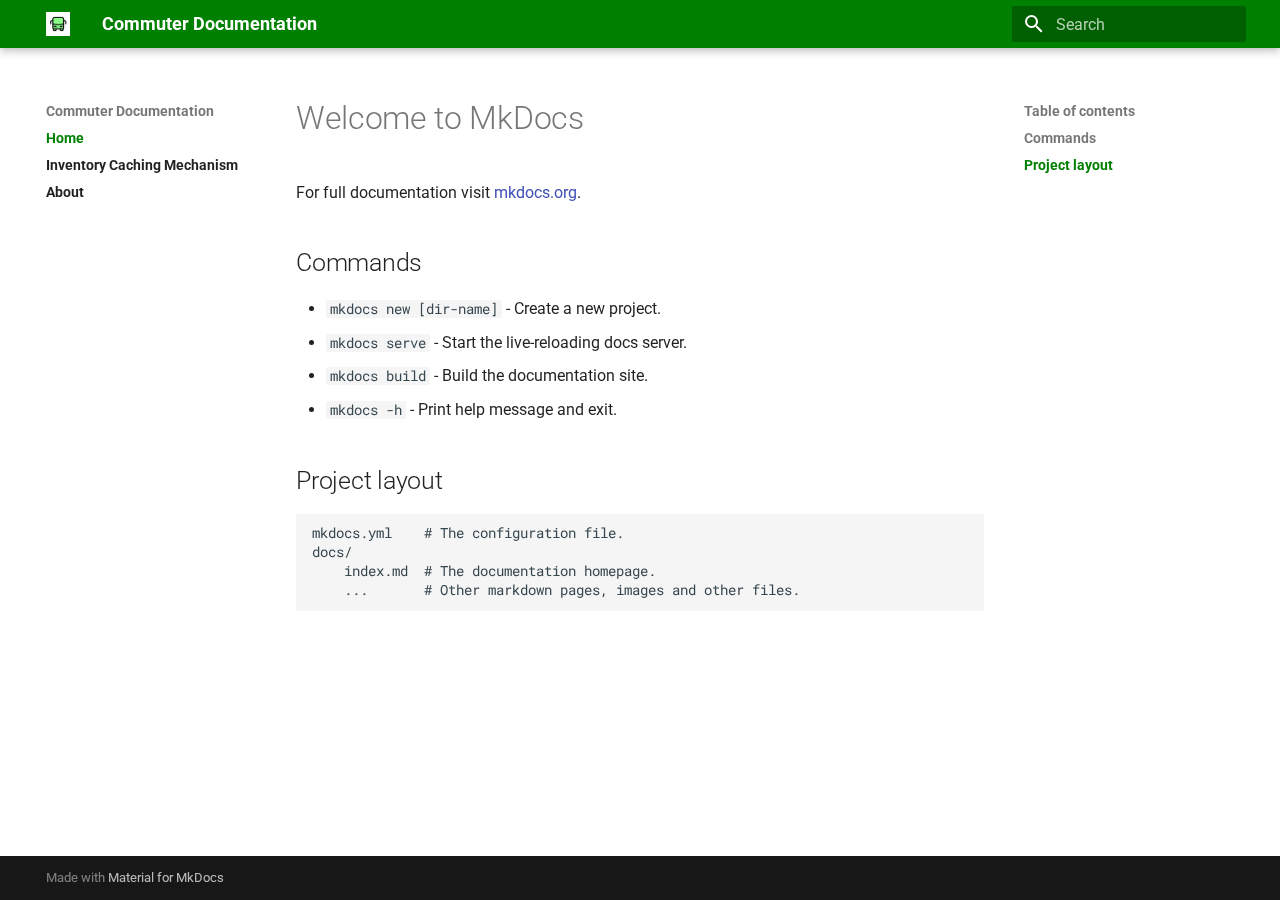
==== index.html @ 7bd7446c "Deployed 112e77d with MkDocs version: 1.6.1" ====
<!doctype html>
<html lang="en" class="no-js">
  <head>
    
      <meta charset="utf-8">
      <meta name="viewport" content="width=device-width,initial-scale=1">
      
      
      
        <link rel="canonical" href="https://sambhav2410.github.io/commuter_apis/">
      
      
      
        <link rel="next" href="inventory/">
      
      
      <link rel="icon" href="images/favicon.ico">
      <meta name="generator" content="mkdocs-1.6.1, mkdocs-material-9.5.48">
    
    
      
        <title>Commuter Documentation</title>
      
    
    
      <link rel="stylesheet" href="assets/stylesheets/main.6f8fc17f.min.css">
      
      


    
    
      
    
    
      
        
        
        <link rel="preconnect" href="https://fonts.gstatic.com" crossorigin>
        <link rel="stylesheet" href="https://fonts.googleapis.com/css?family=Roboto:300,300i,400,400i,700,700i%7CRoboto+Mono:400,400i,700,700i&display=fallback">
        <style>:root{--md-text-font:"Roboto";--md-code-font:"Roboto Mono"}</style>
      
    
    
      <link rel="stylesheet" href="assets/stylesheets/custom.css">
    
    <script>__md_scope=new URL(".",location),__md_hash=e=>[...e].reduce(((e,_)=>(e<<5)-e+_.charCodeAt(0)),0),__md_get=(e,_=localStorage,t=__md_scope)=>JSON.parse(_.getItem(t.pathname+"."+e)),__md_set=(e,_,t=localStorage,a=__md_scope)=>{try{t.setItem(a.pathname+"."+e,JSON.stringify(_))}catch(e){}}</script>
    
      

    
    
    
  </head>
  
  
    <body dir="ltr">
  
    
    <input class="md-toggle" data-md-toggle="drawer" type="checkbox" id="__drawer" autocomplete="off">
    <input class="md-toggle" data-md-toggle="search" type="checkbox" id="__search" autocomplete="off">
    <label class="md-overlay" for="__drawer"></label>
    <div data-md-component="skip">
      
        
        <a href="#welcome-to-mkdocs" class="md-skip">
          Skip to content
        </a>
      
    </div>
    <div data-md-component="announce">
      
    </div>
    
    
      

  

<header class="md-header md-header--shadow" data-md-component="header">
  <nav class="md-header__inner md-grid" aria-label="Header">
    <a href="." title="Commuter Documentation" class="md-header__button md-logo" aria-label="Commuter Documentation" data-md-component="logo">
      
  <img src="images/logo.png" alt="logo">

    </a>
    <label class="md-header__button md-icon" for="__drawer">
      
      <svg xmlns="http://www.w3.org/2000/svg" viewBox="0 0 24 24"><path d="M3 6h18v2H3zm0 5h18v2H3zm0 5h18v2H3z"/></svg>
    </label>
    <div class="md-header__title" data-md-component="header-title">
      <div class="md-header__ellipsis">
        <div class="md-header__topic">
          <span class="md-ellipsis">
            Commuter Documentation
          </span>
        </div>
        <div class="md-header__topic" data-md-component="header-topic">
          <span class="md-ellipsis">
            
              Home
            
          </span>
        </div>
      </div>
    </div>
    
    
      <script>var palette=__md_get("__palette");if(palette&&palette.color){if("(prefers-color-scheme)"===palette.color.media){var media=matchMedia("(prefers-color-scheme: light)"),input=document.querySelector(media.matches?"[data-md-color-media='(prefers-color-scheme: light)']":"[data-md-color-media='(prefers-color-scheme: dark)']");palette.color.media=input.getAttribute("data-md-color-media"),palette.color.scheme=input.getAttribute("data-md-color-scheme"),palette.color.primary=input.getAttribute("data-md-color-primary"),palette.color.accent=input.getAttribute("data-md-color-accent")}for(var[key,value]of Object.entries(palette.color))document.body.setAttribute("data-md-color-"+key,value)}</script>
    
    
    
      <label class="md-header__button md-icon" for="__search">
        
        <svg xmlns="http://www.w3.org/2000/svg" viewBox="0 0 24 24"><path d="M9.5 3A6.5 6.5 0 0 1 16 9.5c0 1.61-.59 3.09-1.56 4.23l.27.27h.79l5 5-1.5 1.5-5-5v-.79l-.27-.27A6.52 6.52 0 0 1 9.5 16 6.5 6.5 0 0 1 3 9.5 6.5 6.5 0 0 1 9.5 3m0 2C7 5 5 7 5 9.5S7 14 9.5 14 14 12 14 9.5 12 5 9.5 5"/></svg>
      </label>
      <div class="md-search" data-md-component="search" role="dialog">
  <label class="md-search__overlay" for="__search"></label>
  <div class="md-search__inner" role="search">
    <form class="md-search__form" name="search">
      <input type="text" class="md-search__input" name="query" aria-label="Search" placeholder="Search" autocapitalize="off" autocorrect="off" autocomplete="off" spellcheck="false" data-md-component="search-query" required>
      <label class="md-search__icon md-icon" for="__search">
        
        <svg xmlns="http://www.w3.org/2000/svg" viewBox="0 0 24 24"><path d="M9.5 3A6.5 6.5 0 0 1 16 9.5c0 1.61-.59 3.09-1.56 4.23l.27.27h.79l5 5-1.5 1.5-5-5v-.79l-.27-.27A6.52 6.52 0 0 1 9.5 16 6.5 6.5 0 0 1 3 9.5 6.5 6.5 0 0 1 9.5 3m0 2C7 5 5 7 5 9.5S7 14 9.5 14 14 12 14 9.5 12 5 9.5 5"/></svg>
        
        <svg xmlns="http://www.w3.org/2000/svg" viewBox="0 0 24 24"><path d="M20 11v2H8l5.5 5.5-1.42 1.42L4.16 12l7.92-7.92L13.5 5.5 8 11z"/></svg>
      </label>
      <nav class="md-search__options" aria-label="Search">
        
        <button type="reset" class="md-search__icon md-icon" title="Clear" aria-label="Clear" tabindex="-1">
          
          <svg xmlns="http://www.w3.org/2000/svg" viewBox="0 0 24 24"><path d="M19 6.41 17.59 5 12 10.59 6.41 5 5 6.41 10.59 12 5 17.59 6.41 19 12 13.41 17.59 19 19 17.59 13.41 12z"/></svg>
        </button>
      </nav>
      
    </form>
    <div class="md-search__output">
      <div class="md-search__scrollwrap" tabindex="0" data-md-scrollfix>
        <div class="md-search-result" data-md-component="search-result">
          <div class="md-search-result__meta">
            Initializing search
          </div>
          <ol class="md-search-result__list" role="presentation"></ol>
        </div>
      </div>
    </div>
  </div>
</div>
    
    
  </nav>
  
</header>
    
    <div class="md-container" data-md-component="container">
      
      
        
          
        
      
      <main class="md-main" data-md-component="main">
        <div class="md-main__inner md-grid">
          
            
              
              <div class="md-sidebar md-sidebar--primary" data-md-component="sidebar" data-md-type="navigation" >
                <div class="md-sidebar__scrollwrap">
                  <div class="md-sidebar__inner">
                    



<nav class="md-nav md-nav--primary" aria-label="Navigation" data-md-level="0">
  <label class="md-nav__title" for="__drawer">
    <a href="." title="Commuter Documentation" class="md-nav__button md-logo" aria-label="Commuter Documentation" data-md-component="logo">
      
  <img src="images/logo.png" alt="logo">

    </a>
    Commuter Documentation
  </label>
  
  <ul class="md-nav__list" data-md-scrollfix>
    
      
      
  
  
    
  
  
  
    <li class="md-nav__item md-nav__item--active">
      
      <input class="md-nav__toggle md-toggle" type="checkbox" id="__toc">
      
      
        
      
      
        <label class="md-nav__link md-nav__link--active" for="__toc">
          
  
  <span class="md-ellipsis">
    Home
  </span>
  

          <span class="md-nav__icon md-icon"></span>
        </label>
      
      <a href="." class="md-nav__link md-nav__link--active">
        
  
  <span class="md-ellipsis">
    Home
  </span>
  

      </a>
      
        

<nav class="md-nav md-nav--secondary" aria-label="Table of contents">
  
  
  
    
  
  
    <label class="md-nav__title" for="__toc">
      <span class="md-nav__icon md-icon"></span>
      Table of contents
    </label>
    <ul class="md-nav__list" data-md-component="toc" data-md-scrollfix>
      
        <li class="md-nav__item">
  <a href="#commands" class="md-nav__link">
    <span class="md-ellipsis">
      Commands
    </span>
  </a>
  
</li>
      
        <li class="md-nav__item">
  <a href="#project-layout" class="md-nav__link">
    <span class="md-ellipsis">
      Project layout
    </span>
  </a>
  
</li>
      
    </ul>
  
</nav>
      
    </li>
  

    
      
      
  
  
  
  
    <li class="md-nav__item">
      <a href="inventory/" class="md-nav__link">
        
  
  <span class="md-ellipsis">
    Inventory Caching Mechanism
  </span>
  

      </a>
    </li>
  

    
      
      
  
  
  
  
    <li class="md-nav__item">
      <a href="about/" class="md-nav__link">
        
  
  <span class="md-ellipsis">
    About
  </span>
  

      </a>
    </li>
  

    
  </ul>
</nav>
                  </div>
                </div>
              </div>
            
            
              
              <div class="md-sidebar md-sidebar--secondary" data-md-component="sidebar" data-md-type="toc" >
                <div class="md-sidebar__scrollwrap">
                  <div class="md-sidebar__inner">
                    

<nav class="md-nav md-nav--secondary" aria-label="Table of contents">
  
  
  
    
  
  
    <label class="md-nav__title" for="__toc">
      <span class="md-nav__icon md-icon"></span>
      Table of contents
    </label>
    <ul class="md-nav__list" data-md-component="toc" data-md-scrollfix>
      
        <li class="md-nav__item">
  <a href="#commands" class="md-nav__link">
    <span class="md-ellipsis">
      Commands
    </span>
  </a>
  
</li>
      
        <li class="md-nav__item">
  <a href="#project-layout" class="md-nav__link">
    <span class="md-ellipsis">
      Project layout
    </span>
  </a>
  
</li>
      
    </ul>
  
</nav>
                  </div>
                </div>
              </div>
            
          
          
            <div class="md-content" data-md-component="content">
              <article class="md-content__inner md-typeset">
                
                  


<h1 id="welcome-to-mkdocs">Welcome to MkDocs</h1>
<p>For full documentation visit <a href="https://www.mkdocs.org">mkdocs.org</a>.</p>
<h2 id="commands">Commands</h2>
<ul>
<li><code>mkdocs new [dir-name]</code> - Create a new project.</li>
<li><code>mkdocs serve</code> - Start the live-reloading docs server.</li>
<li><code>mkdocs build</code> - Build the documentation site.</li>
<li><code>mkdocs -h</code> - Print help message and exit.</li>
</ul>
<h2 id="project-layout">Project layout</h2>
<div class="codehilite"><pre><span></span><code>mkdocs.yml    # The configuration file.
docs/
    index.md  # The documentation homepage.
    ...       # Other markdown pages, images and other files.
</code></pre></div>












                
              </article>
            </div>
          
          
<script>var target=document.getElementById(location.hash.slice(1));target&&target.name&&(target.checked=target.name.startsWith("__tabbed_"))</script>
        </div>
        
      </main>
      
        <footer class="md-footer">
  
  <div class="md-footer-meta md-typeset">
    <div class="md-footer-meta__inner md-grid">
      <div class="md-copyright">
  
  
    Made with
    <a href="https://squidfunk.github.io/mkdocs-material/" target="_blank" rel="noopener">
      Material for MkDocs
    </a>
  
</div>
      
    </div>
  </div>
</footer>
      
    </div>
    <div class="md-dialog" data-md-component="dialog">
      <div class="md-dialog__inner md-typeset"></div>
    </div>
    
    
    <script id="__config" type="application/json">{"base": ".", "features": [], "search": "assets/javascripts/workers/search.6ce7567c.min.js", "translations": {"clipboard.copied": "Copied to clipboard", "clipboard.copy": "Copy to clipboard", "search.result.more.one": "1 more on this page", "search.result.more.other": "# more on this page", "search.result.none": "No matching documents", "search.result.one": "1 matching document", "search.result.other": "# matching documents", "search.result.placeholder": "Type to start searching", "search.result.term.missing": "Missing", "select.version": "Select version"}}</script>
    
    
      <script src="assets/javascripts/bundle.83f73b43.min.js"></script>
      
    
  </body>
</html>
---- assets/stylesheets/main.6f8fc17f.min.css ----
@charset "UTF-8";html{-webkit-text-size-adjust:none;-moz-text-size-adjust:none;text-size-adjust:none;box-sizing:border-box}*,:after,:before{box-sizing:inherit}@media (prefers-reduced-motion){*,:after,:before{transition:none!important}}body{margin:0}a,button,input,label{-webkit-tap-highlight-color:transparent}a{color:inherit;text-decoration:none}hr{border:0;box-sizing:initial;display:block;height:.05rem;overflow:visible;padding:0}small{font-size:80%}sub,sup{line-height:1em}img{border-style:none}table{border-collapse:initial;border-spacing:0}td,th{font-weight:400;vertical-align:top}button{background:#0000;border:0;font-family:inherit;font-size:inherit;margin:0;padding:0}input{border:0;outline:none}:root{--md-primary-fg-color:#4051b5;--md-primary-fg-color--light:#5d6cc0;--md-primary-fg-color--dark:#303fa1;--md-primary-bg-color:#fff;--md-primary-bg-color--light:#ffffffb3;--md-accent-fg-color:#526cfe;--md-accent-fg-color--transparent:#526cfe1a;--md-accent-bg-color:#fff;--md-accent-bg-color--light:#ffffffb3}[data-md-color-scheme=default]{color-scheme:light}[data-md-color-scheme=default] img[src$="#gh-dark-mode-only"],[data-md-color-scheme=default] img[src$="#only-dark"]{display:none}:root,[data-md-color-scheme=default]{--md-hue:225deg;--md-default-fg-color:#000000de;--md-default-fg-color--light:#0000008a;--md-default-fg-color--lighter:#00000052;--md-default-fg-color--lightest:#00000012;--md-default-bg-color:#fff;--md-default-bg-color--light:#ffffffb3;--md-default-bg-color--lighter:#ffffff4d;--md-default-bg-color--lightest:#ffffff1f;--md-code-fg-color:#36464e;--md-code-bg-color:#f5f5f5;--md-code-hl-color:#4287ff;--md-code-hl-color--light:#4287ff1a;--md-code-hl-number-color:#d52a2a;--md-code-hl-special-color:#db1457;--md-code-hl-function-color:#a846b9;--md-code-hl-constant-color:#6e59d9;--md-code-hl-keyword-color:#3f6ec6;--md-code-hl-string-color:#1c7d4d;--md-code-hl-name-color:var(--md-code-fg-color);--md-code-hl-operator-color:var(--md-default-fg-color--light);--md-code-hl-punctuation-color:var(--md-default-fg-color--light);--md-code-hl-comment-color:var(--md-default-fg-color--light);--md-code-hl-generic-color:var(--md-default-fg-color--light);--md-code-hl-variable-color:var(--md-default-fg-color--light);--md-typeset-color:var(--md-default-fg-color);--md-typeset-a-color:var(--md-primary-fg-color);--md-typeset-del-color:#f5503d26;--md-typeset-ins-color:#0bd57026;--md-typeset-kbd-color:#fafafa;--md-typeset-kbd-accent-color:#fff;--md-typeset-kbd-border-color:#b8b8b8;--md-typeset-mark-color:#ffff0080;--md-typeset-table-color:#0000001f;--md-typeset-table-color--light:rgba(0,0,0,.035);--md-admonition-fg-color:var(--md-default-fg-color);--md-admonition-bg-color:var(--md-default-bg-color);--md-warning-fg-color:#000000de;--md-warning-bg-color:#ff9;--md-footer-fg-color:#fff;--md-footer-fg-color--light:#ffffffb3;--md-footer-fg-color--lighter:#ffffff73;--md-footer-bg-color:#000000de;--md-footer-bg-color--dark:#00000052;--md-shadow-z1:0 0.2rem 0.5rem #0000000d,0 0 0.05rem #0000001a;--md-shadow-z2:0 0.2rem 0.5rem #0000001a,0 0 0.05rem #00000040;--md-shadow-z3:0 0.2rem 0.5rem #0003,0 0 0.05rem #00000059}.md-icon svg{fill:currentcolor;display:block;height:1.2rem;width:1.2rem}body{-webkit-font-smoothing:antialiased;-moz-osx-font-smoothing:grayscale;--md-text-font-family:var(--md-text-font,_),-apple-system,BlinkMacSystemFont,Helvetica,Arial,sans-serif;--md-code-font-family:var(--md-code-font,_),SFMono-Regular,Consolas,Menlo,monospace}aside,body,input{font-feature-settings:"kern","liga";color:var(--md-typeset-color);font-family:var(--md-text-font-family)}code,kbd,pre{font-feature-settings:"kern";font-family:var(--md-code-font-family)}:root{--md-typeset-table-sort-icon:url('data:image/svg+xml;charset=utf-8,<svg xmlns="http://www.w3.org/2000/svg" viewBox="0 0 24 24"><path d="m18 21-4-4h3V7h-3l4-4 4 4h-3v10h3M2 19v-2h10v2M2 13v-2h7v2M2 7V5h4v2z"/></svg>');--md-typeset-table-sort-icon--asc:url('data:image/svg+xml;charset=utf-8,<svg xmlns="http://www.w3.org/2000/svg" viewBox="0 0 24 24"><path d="M19 17h3l-4 4-4-4h3V3h2M2 17h10v2H2M6 5v2H2V5m0 6h7v2H2z"/></svg>');--md-typeset-table-sort-icon--desc:url('data:image/svg+xml;charset=utf-8,<svg xmlns="http://www.w3.org/2000/svg" viewBox="0 0 24 24"><path d="M19 7h3l-4-4-4 4h3v14h2M2 17h10v2H2M6 5v2H2V5m0 6h7v2H2z"/></svg>')}.md-typeset{-webkit-print-color-adjust:exact;color-adjust:exact;font-size:.8rem;line-height:1.6}@media print{.md-typeset{font-size:.68rem}}.md-typeset blockquote,.md-typeset dl,.md-typeset figure,.md-typeset ol,.md-typeset pre,.md-typeset ul{margin-bottom:1em;margin-top:1em}.md-typeset h1{color:var(--md-default-fg-color--light);font-size:2em;line-height:1.3;margin:0 0 1.25em}.md-typeset h1,.md-typeset h2{font-weight:300;letter-spacing:-.01em}.md-typeset h2{font-size:1.5625em;line-height:1.4;margin:1.6em 0 .64em}.md-typeset h3{font-size:1.25em;font-weight:400;letter-spacing:-.01em;line-height:1.5;margin:1.6em 0 .8em}.md-typeset h2+h3{margin-top:.8em}.md-typeset h4{font-weight:700;letter-spacing:-.01em;margin:1em 0}.md-typeset h5,.md-typeset h6{color:var(--md-default-fg-color--light);font-size:.8em;font-weight:700;letter-spacing:-.01em;margin:1.25em 0}.md-typeset h5{text-transform:uppercase}.md-typeset h5 code{text-transform:none}.md-typeset hr{border-bottom:.05rem solid var(--md-default-fg-color--lightest);display:flow-root;margin:1.5em 0}.md-typeset a{color:var(--md-typeset-a-color);word-break:break-word}.md-typeset a,.md-typeset a:before{transition:color 125ms}.md-typeset a:focus,.md-typeset a:hover{color:var(--md-accent-fg-color)}.md-typeset a:focus code,.md-typeset a:hover code{background-color:var(--md-accent-fg-color--transparent)}.md-typeset a code{color:currentcolor;transition:background-color 125ms}.md-typeset a.focus-visible{outline-color:var(--md-accent-fg-color);outline-offset:.2rem}.md-typeset code,.md-typeset kbd,.md-typeset pre{color:var(--md-code-fg-color);direction:ltr;font-variant-ligatures:none}@media print{.md-typeset code,.md-typeset kbd,.md-typeset pre{white-space:pre-wrap}}.md-typeset code{background-color:var(--md-code-bg-color);border-radius:.1rem;-webkit-box-decoration-break:clone;box-decoration-break:clone;font-size:.85em;padding:0 .2941176471em;word-break:break-word}.md-typeset code:not(.focus-visible){-webkit-tap-highlight-color:transparent;outline:none}.md-typeset pre{display:flow-root;line-height:1.4;position:relative}.md-typeset pre>code{-webkit-box-decoration-break:slice;box-decoration-break:slice;box-shadow:none;display:block;margin:0;outline-color:var(--md-accent-fg-color);overflow:auto;padding:.7720588235em 1.1764705882em;scrollbar-color:var(--md-default-fg-color--lighter) #0000;scrollbar-width:thin;touch-action:auto;word-break:normal}.md-typeset pre>code:hover{scrollbar-color:var(--md-accent-fg-color) #0000}.md-typeset pre>code::-webkit-scrollbar{height:.2rem;width:.2rem}.md-typeset pre>code::-webkit-scrollbar-thumb{background-color:var(--md-default-fg-color--lighter)}.md-typeset pre>code::-webkit-scrollbar-thumb:hover{background-color:var(--md-accent-fg-color)}.md-typeset kbd{background-color:var(--md-typeset-kbd-color);border-radius:.1rem;box-shadow:0 .1rem 0 .05rem var(--md-typeset-kbd-border-color),0 .1rem 0 var(--md-typeset-kbd-border-color),0 -.1rem .2rem var(--md-typeset-kbd-accent-color) inset;color:var(--md-default-fg-color);display:inline-block;font-size:.75em;padding:0 .6666666667em;vertical-align:text-top;word-break:break-word}.md-typeset mark{background-color:var(--md-typeset-mark-color);-webkit-box-decoration-break:clone;box-decoration-break:clone;color:inherit;word-break:break-word}.md-typeset abbr{border-bottom:.05rem dotted var(--md-default-fg-color--light);cursor:help;text-decoration:none}.md-typeset small{opacity:.75}[dir=ltr] .md-typeset sub,[dir=ltr] .md-typeset sup{margin-left:.078125em}[dir=rtl] .md-typeset sub,[dir=rtl] .md-typeset sup{margin-right:.078125em}[dir=ltr] .md-typeset blockquote{padding-left:.6rem}[dir=rtl] .md-typeset blockquote{padding-right:.6rem}[dir=ltr] .md-typeset blockquote{border-left:.2rem solid var(--md-default-fg-color--lighter)}[dir=rtl] .md-typeset blockquote{border-right:.2rem solid var(--md-default-fg-color--lighter)}.md-typeset blockquote{color:var(--md-default-fg-color--light);margin-left:0;margin-right:0}.md-typeset ul{list-style-type:disc}.md-typeset ul[type]{list-style-type:revert-layer}[dir=ltr] .md-typeset ol,[dir=ltr] .md-typeset ul{margin-left:.625em}[dir=rtl] .md-typeset ol,[dir=rtl] .md-typeset ul{margin-right:.625em}.md-typeset ol,.md-typeset ul{padding:0}.md-typeset ol:not([hidden]),.md-typeset ul:not([hidden]){display:flow-root}.md-typeset ol ol,.md-typeset ul ol{list-style-type:lower-alpha}.md-typeset ol ol ol,.md-typeset ul ol ol{list-style-type:lower-roman}.md-typeset ol ol ol ol,.md-typeset ul ol ol ol{list-style-type:upper-alpha}.md-typeset ol ol ol ol ol,.md-typeset ul ol ol ol ol{list-style-type:upper-roman}.md-typeset ol[type],.md-typeset ul[type]{list-style-type:revert-layer}[dir=ltr] .md-typeset ol li,[dir=ltr] .md-typeset ul li{margin-left:1.25em}[dir=rtl] .md-typeset ol li,[dir=rtl] .md-typeset ul li{margin-right:1.25em}.md-typeset ol li,.md-typeset ul li{margin-bottom:.5em}.md-typeset ol li blockquote,.md-typeset ol li p,.md-typeset ul li blockquote,.md-typeset ul li p{margin:.5em 0}.md-typeset ol li:last-child,.md-typeset ul li:last-child{margin-bottom:0}[dir=ltr] .md-typeset ol li ol,[dir=ltr] .md-typeset ol li ul,[dir=ltr] .md-typeset ul li ol,[dir=ltr] .md-typeset ul li ul{margin-left:.625em}[dir=rtl] .md-typeset ol li ol,[dir=rtl] .md-typeset ol li ul,[dir=rtl] .md-typeset ul li ol,[dir=rtl] .md-typeset ul li ul{margin-right:.625em}.md-typeset ol li ol,.md-typeset ol li ul,.md-typeset ul li ol,.md-typeset ul li ul{margin-bottom:.5em;margin-top:.5em}[dir=ltr] .md-typeset dd{margin-left:1.875em}[dir=rtl] .md-typeset dd{margin-right:1.875em}.md-typeset dd{margin-bottom:1.5em;margin-top:1em}.md-typeset img,.md-typeset svg,.md-typeset video{height:auto;max-width:100%}.md-typeset img[align=left]{margin:1em 1em 1em 0}.md-typeset img[align=right]{margin:1em 0 1em 1em}.md-typeset img[align]:only-child{margin-top:0}.md-typeset figure{display:flow-root;margin:1em auto;max-width:100%;text-align:center;width:-moz-fit-content;width:fit-content}.md-typeset figure img{display:block;margin:0 auto}.md-typeset figcaption{font-style:italic;margin:1em auto;max-width:24rem}.md-typeset iframe{max-width:100%}.md-typeset table:not([class]){background-color:var(--md-default-bg-color);border:.05rem solid var(--md-typeset-table-color);border-radius:.1rem;display:inline-block;font-size:.64rem;max-width:100%;overflow:auto;touch-action:auto}@media print{.md-typeset table:not([class]){display:table}}.md-typeset table:not([class])+*{margin-top:1.5em}.md-typeset table:not([class]) td>:first-child,.md-typeset table:not([class]) th>:first-child{margin-top:0}.md-typeset table:not([class]) td>:last-child,.md-typeset table:not([class]) th>:last-child{margin-bottom:0}.md-typeset table:not([class]) td:not([align]),.md-typeset table:not([class]) th:not([align]){text-align:left}[dir=rtl] .md-typeset table:not([class]) td:not([align]),[dir=rtl] .md-typeset table:not([class]) th:not([align]){text-align:right}.md-typeset table:not([class]) th{font-weight:700;min-width:5rem;padding:.9375em 1.25em;vertical-align:top}.md-typeset table:not([class]) td{border-top:.05rem solid var(--md-typeset-table-color);padding:.9375em 1.25em;vertical-align:top}.md-typeset table:not([class]) tbody tr{transition:background-color 125ms}.md-typeset table:not([class]) tbody tr:hover{background-color:var(--md-typeset-table-color--light);box-shadow:0 .05rem 0 var(--md-default-bg-color) inset}.md-typeset table:not([class]) a{word-break:normal}.md-typeset table th[role=columnheader]{cursor:pointer}[dir=ltr] .md-typeset table th[role=columnheader]:after{margin-left:.5em}[dir=rtl] .md-typeset table th[role=columnheader]:after{margin-right:.5em}.md-typeset table th[role=columnheader]:after{content:"";display:inline-block;height:1.2em;-webkit-mask-image:var(--md-typeset-table-sort-icon);mask-image:var(--md-typeset-table-sort-icon);-webkit-mask-repeat:no-repeat;mask-repeat:no-repeat;-webkit-mask-size:contain;mask-size:contain;transition:background-color 125ms;vertical-align:text-bottom;width:1.2em}.md-typeset table th[role=columnheader]:hover:after{background-color:var(--md-default-fg-color--lighter)}.md-typeset table th[role=columnheader][aria-sort=ascending]:after{background-color:var(--md-default-fg-color--light);-webkit-mask-image:var(--md-typeset-table-sort-icon--asc);mask-image:var(--md-typeset-table-sort-icon--asc)}.md-typeset table th[role=columnheader][aria-sort=descending]:after{background-color:var(--md-default-fg-color--light);-webkit-mask-image:var(--md-typeset-table-sort-icon--desc);mask-image:var(--md-typeset-table-sort-icon--desc)}.md-typeset__scrollwrap{margin:1em -.8rem;overflow-x:auto;touch-action:auto}.md-typeset__table{display:inline-block;margin-bottom:.5em;padding:0 .8rem}@media print{.md-typeset__table{display:block}}html .md-typeset__table table{display:table;margin:0;overflow:hidden;width:100%}@media screen and (max-width:44.984375em){.md-content__inner>pre{margin:1em -.8rem}.md-content__inner>pre code{border-radius:0}}.md-typeset .md-author{border-radius:100%;display:block;flex-shrink:0;height:1.6rem;overflow:hidden;position:relative;transition:color 125ms,transform 125ms;width:1.6rem}.md-typeset .md-author img{display:block}.md-typeset .md-author--more{background:var(--md-default-fg-color--lightest);color:var(--md-default-fg-color--lighter);font-size:.6rem;font-weight:700;line-height:1.6rem;text-align:center}.md-typeset .md-author--long{height:2.4rem;width:2.4rem}.md-typeset a.md-author{transform:scale(1)}.md-typeset a.md-author img{border-radius:100%;filter:grayscale(100%) opacity(75%);transition:filter 125ms}.md-typeset a.md-author:focus,.md-typeset a.md-author:hover{transform:scale(1.1);z-index:1}.md-typeset a.md-author:focus img,.md-typeset a.md-author:hover img{filter:grayscale(0)}.md-banner{background-color:var(--md-footer-bg-color);color:var(--md-footer-fg-color);overflow:auto}@media print{.md-banner{display:none}}.md-banner--warning{background-color:var(--md-warning-bg-color);color:var(--md-warning-fg-color)}.md-banner__inner{font-size:.7rem;margin:.6rem auto;padding:0 .8rem}[dir=ltr] .md-banner__button{float:right}[dir=rtl] .md-banner__button{float:left}.md-banner__button{color:inherit;cursor:pointer;transition:opacity .25s}.no-js .md-banner__button{display:none}.md-banner__button:hover{opacity:.7}html{font-size:125%;height:100%;overflow-x:hidden}@media screen and (min-width:100em){html{font-size:137.5%}}@media screen and (min-width:125em){html{font-size:150%}}body{background-color:var(--md-default-bg-color);display:flex;flex-direction:column;font-size:.5rem;min-height:100%;position:relative;width:100%}@media print{body{display:block}}@media screen and (max-width:59.984375em){body[data-md-scrolllock]{position:fixed}}.md-grid{margin-left:auto;margin-right:auto;max-width:61rem}.md-container{display:flex;flex-direction:column;flex-grow:1}@media print{.md-container{display:block}}.md-main{flex-grow:1}.md-main__inner{display:flex;height:100%;margin-top:1.5rem}.md-ellipsis{overflow:hidden;text-overflow:ellipsis}.md-toggle{display:none}.md-option{height:0;opacity:0;position:absolute;width:0}.md-option:checked+label:not([hidden]){display:block}.md-option.focus-visible+label{outline-color:var(--md-accent-fg-color);outline-style:auto}.md-skip{background-color:var(--md-default-fg-color);border-radius:.1rem;color:var(--md-default-bg-color);font-size:.64rem;margin:.5rem;opacity:0;outline-color:var(--md-accent-fg-color);padding:.3rem .5rem;position:fixed;transform:translateY(.4rem);z-index:-1}.md-skip:focus{opacity:1;transform:translateY(0);transition:transform .25s cubic-bezier(.4,0,.2,1),opacity 175ms 75ms;z-index:10}@page{margin:25mm}:root{--md-clipboard-icon:url('data:image/svg+xml;charset=utf-8,<svg xmlns="http://www.w3.org/2000/svg" viewBox="0 0 24 24"><path d="M19 21H8V7h11m0-2H8a2 2 0 0 0-2 2v14a2 2 0 0 0 2 2h11a2 2 0 0 0 2-2V7a2 2 0 0 0-2-2m-3-4H4a2 2 0 0 0-2 2v14h2V3h12z"/></svg>')}.md-clipboard{border-radius:.1rem;color:var(--md-default-fg-color--lightest);cursor:pointer;height:1.5em;outline-color:var(--md-accent-fg-color);outline-offset:.1rem;position:absolute;right:.5em;top:.5em;transition:color .25s;width:1.5em;z-index:1}@media print{.md-clipboard{display:none}}.md-clipboard:not(.focus-visible){-webkit-tap-highlight-color:transparent;outline:none}:hover>.md-clipboard{color:var(--md-default-fg-color--light)}.md-clipboard:focus,.md-clipboard:hover{color:var(--md-accent-fg-color)}.md-clipboard:after{background-color:currentcolor;content:"";display:block;height:1.125em;margin:0 auto;-webkit-mask-image:var(--md-clipboard-icon);mask-image:var(--md-clipboard-icon);-webkit-mask-position:center;mask-position:center;-webkit-mask-repeat:no-repeat;mask-repeat:no-repeat;-webkit-mask-size:contain;mask-size:contain;width:1.125em}.md-clipboard--inline{cursor:pointer}.md-clipboard--inline code{transition:color .25s,background-color .25s}.md-clipboard--inline:focus code,.md-clipboard--inline:hover code{background-color:var(--md-accent-fg-color--transparent);color:var(--md-accent-fg-color)}.md-typeset .md-code__content{display:grid}@keyframes consent{0%{opacity:0;transform:translateY(100%)}to{opacity:1;transform:translateY(0)}}@keyframes overlay{0%{opacity:0}to{opacity:1}}.md-consent__overlay{animation:overlay .25s both;-webkit-backdrop-filter:blur(.1rem);backdrop-filter:blur(.1rem);background-color:#0000008a;height:100%;opacity:1;position:fixed;top:0;width:100%;z-index:5}.md-consent__inner{animation:consent .5s cubic-bezier(.1,.7,.1,1) both;background-color:var(--md-default-bg-color);border:0;border-radius:.1rem;bottom:0;box-shadow:0 0 .2rem #0000001a,0 .2rem .4rem #0003;max-height:100%;overflow:auto;padding:0;position:fixed;width:100%;z-index:5}.md-consent__form{padding:.8rem}.md-consent__settings{display:none;margin:1em 0}input:checked+.md-consent__settings{display:block}.md-consent__controls{margin-bottom:.8rem}.md-typeset .md-consent__controls .md-button{display:inline}@media screen and (max-width:44.984375em){.md-typeset .md-consent__controls .md-button{display:block;margin-top:.4rem;text-align:center;width:100%}}.md-consent label{cursor:pointer}.md-content{flex-grow:1;min-width:0}.md-content__inner{margin:0 .8rem 1.2rem;padding-top:.6rem}@media screen and (min-width:76.25em){[dir=ltr] .md-sidebar--primary:not([hidden])~.md-content>.md-content__inner{margin-left:1.2rem}[dir=ltr] .md-sidebar--secondary:not([hidden])~.md-content>.md-content__inner,[dir=rtl] .md-sidebar--primary:not([hidden])~.md-content>.md-content__inner{margin-right:1.2rem}[dir=rtl] .md-sidebar--secondary:not([hidden])~.md-content>.md-content__inner{margin-left:1.2rem}}.md-content__inner:before{content:"";display:block;height:.4rem}.md-content__inner>:last-child{margin-bottom:0}[dir=ltr] .md-content__button{float:right}[dir=rtl] .md-content__button{float:left}[dir=ltr] .md-content__button{margin-left:.4rem}[dir=rtl] .md-content__button{margin-right:.4rem}.md-content__button{margin:.4rem 0;padding:0}@media print{.md-content__button{display:none}}.md-typeset .md-content__button{color:var(--md-default-fg-color--lighter)}.md-content__button svg{display:inline;vertical-align:top}[dir=rtl] .md-content__button svg{transform:scaleX(-1)}[dir=ltr] .md-dialog{right:.8rem}[dir=rtl] .md-dialog{left:.8rem}.md-dialog{background-color:var(--md-default-fg-color);border-radius:.1rem;bottom:.8rem;box-shadow:var(--md-shadow-z3);min-width:11.1rem;opacity:0;padding:.4rem .6rem;pointer-events:none;position:fixed;transform:translateY(100%);transition:transform 0ms .4s,opacity .4s;z-index:4}@media print{.md-dialog{display:none}}.md-dialog--active{opacity:1;pointer-events:auto;transform:translateY(0);transition:transform .4s cubic-bezier(.075,.85,.175,1),opacity .4s}.md-dialog__inner{color:var(--md-default-bg-color);font-size:.7rem}.md-feedback{margin:2em 0 1em;text-align:center}.md-feedback fieldset{border:none;margin:0;padding:0}.md-feedback__title{font-weight:700;margin:1em auto}.md-feedback__inner{position:relative}.md-feedback__list{display:flex;flex-wrap:wrap;place-content:baseline center;position:relative}.md-feedback__list:hover .md-icon:not(:disabled){color:var(--md-default-fg-color--lighter)}:disabled .md-feedback__list{min-height:1.8rem}.md-feedback__icon{color:var(--md-default-fg-color--light);cursor:pointer;flex-shrink:0;margin:0 .1rem;transition:color 125ms}.md-feedback__icon:not(:disabled).md-icon:hover{color:var(--md-accent-fg-color)}.md-feedback__icon:disabled{color:var(--md-default-fg-color--lightest);pointer-events:none}.md-feedback__note{opacity:0;position:relative;transform:translateY(.4rem);transition:transform .4s cubic-bezier(.1,.7,.1,1),opacity .15s}.md-feedback__note>*{margin:0 auto;max-width:16rem}:disabled .md-feedback__note{opacity:1;transform:translateY(0)}@media print{.md-feedback{display:none}}.md-footer{background-color:var(--md-footer-bg-color);color:var(--md-footer-fg-color)}@media print{.md-footer{display:none}}.md-footer__inner{justify-content:space-between;overflow:auto;padding:.2rem}.md-footer__inner:not([hidden]){display:flex}.md-footer__link{align-items:end;display:flex;flex-grow:0.01;margin-bottom:.4rem;margin-top:1rem;max-width:100%;outline-color:var(--md-accent-fg-color);overflow:hidden;transition:opacity .25s}.md-footer__link:focus,.md-footer__link:hover{opacity:.7}[dir=rtl] .md-footer__link svg{transform:scaleX(-1)}@media screen and (max-width:44.984375em){.md-footer__link--prev{flex-shrink:0}.md-footer__link--prev .md-footer__title{display:none}}[dir=ltr] .md-footer__link--next{margin-left:auto}[dir=rtl] .md-footer__link--next{margin-right:auto}.md-footer__link--next{text-align:right}[dir=rtl] .md-footer__link--next{text-align:left}.md-footer__title{flex-grow:1;font-size:.9rem;margin-bottom:.7rem;max-width:calc(100% - 2.4rem);padding:0 1rem;white-space:nowrap}.md-footer__button{margin:.2rem;padding:.4rem}.md-footer__direction{font-size:.64rem;opacity:.7}.md-footer-meta{background-color:var(--md-footer-bg-color--dark)}.md-footer-meta__inner{display:flex;flex-wrap:wrap;justify-content:space-between;padding:.2rem}html .md-footer-meta.md-typeset a{color:var(--md-footer-fg-color--light)}html .md-footer-meta.md-typeset a:focus,html .md-footer-meta.md-typeset a:hover{color:var(--md-footer-fg-color)}.md-copyright{color:var(--md-footer-fg-color--lighter);font-size:.64rem;margin:auto .6rem;padding:.4rem 0;width:100%}@media screen and (min-width:45em){.md-copyright{width:auto}}.md-copyright__highlight{color:var(--md-footer-fg-color--light)}.md-social{display:inline-flex;gap:.2rem;margin:0 .4rem;padding:.2rem 0 .6rem}@media screen and (min-width:45em){.md-social{padding:.6rem 0}}.md-social__link{display:inline-block;height:1.6rem;text-align:center;width:1.6rem}.md-social__link:before{line-height:1.9}.md-social__link svg{fill:currentcolor;max-height:.8rem;vertical-align:-25%}.md-typeset .md-button{border:.1rem solid;border-radius:.1rem;color:var(--md-primary-fg-color);cursor:pointer;display:inline-block;font-weight:700;padding:.625em 2em;transition:color 125ms,background-color 125ms,border-color 125ms}.md-typeset .md-button--primary{background-color:var(--md-primary-fg-color);border-color:var(--md-primary-fg-color);color:var(--md-primary-bg-color)}.md-typeset .md-button:focus,.md-typeset .md-button:hover{background-color:var(--md-accent-fg-color);border-color:var(--md-accent-fg-color);color:var(--md-accent-bg-color)}[dir=ltr] .md-typeset .md-input{border-top-left-radius:.1rem}[dir=ltr] .md-typeset .md-input,[dir=rtl] .md-typeset .md-input{border-top-right-radius:.1rem}[dir=rtl] .md-typeset .md-input{border-top-left-radius:.1rem}.md-typeset .md-input{border-bottom:.1rem solid var(--md-default-fg-color--lighter);box-shadow:var(--md-shadow-z1);font-size:.8rem;height:1.8rem;padding:0 .6rem;transition:border .25s,box-shadow .25s}.md-typeset .md-input:focus,.md-typeset .md-input:hover{border-bottom-color:var(--md-accent-fg-color);box-shadow:var(--md-shadow-z2)}.md-typeset .md-input--stretch{width:100%}.md-header{background-color:var(--md-primary-fg-color);box-shadow:0 0 .2rem #0000,0 .2rem .4rem #0000;color:var(--md-primary-bg-color);display:block;left:0;position:sticky;right:0;top:0;z-index:4}@media print{.md-header{display:none}}.md-header[hidden]{transform:translateY(-100%);transition:transform .25s cubic-bezier(.8,0,.6,1),box-shadow .25s}.md-header--shadow{box-shadow:0 0 .2rem #0000001a,0 .2rem .4rem #0003;transition:transform .25s cubic-bezier(.1,.7,.1,1),box-shadow .25s}.md-header__inner{align-items:center;display:flex;padding:0 .2rem}.md-header__button{color:currentcolor;cursor:pointer;margin:.2rem;outline-color:var(--md-accent-fg-color);padding:.4rem;position:relative;transition:opacity .25s;vertical-align:middle;z-index:1}.md-header__button:hover{opacity:.7}.md-header__button:not([hidden]){display:inline-block}.md-header__button:not(.focus-visible){-webkit-tap-highlight-color:transparent;outline:none}.md-header__button.md-logo{margin:.2rem;padding:.4rem}@media screen and (max-width:76.234375em){.md-header__button.md-logo{display:none}}.md-header__button.md-logo img,.md-header__button.md-logo svg{fill:currentcolor;display:block;height:1.2rem;width:auto}@media screen and (min-width:60em){.md-header__button[for=__search]{display:none}}.no-js .md-header__button[for=__search]{display:none}[dir=rtl] .md-header__button[for=__search] svg{transform:scaleX(-1)}@media screen and (min-width:76.25em){.md-header__button[for=__drawer]{display:none}}.md-header__topic{display:flex;max-width:100%;position:absolute;transition:transform .4s cubic-bezier(.1,.7,.1,1),opacity .15s;white-space:nowrap}.md-header__topic+.md-header__topic{opacity:0;pointer-events:none;transform:translateX(1.25rem);transition:transform .4s cubic-bezier(1,.7,.1,.1),opacity .15s;z-index:-1}[dir=rtl] .md-header__topic+.md-header__topic{transform:translateX(-1.25rem)}.md-header__topic:first-child{font-weight:700}[dir=ltr] .md-header__title{margin-left:1rem;margin-right:.4rem}[dir=rtl] .md-header__title{margin-left:.4rem;margin-right:1rem}.md-header__title{flex-grow:1;font-size:.9rem;height:2.4rem;line-height:2.4rem}.md-header__title--active .md-header__topic{opacity:0;pointer-events:none;transform:translateX(-1.25rem);transition:transform .4s cubic-bezier(1,.7,.1,.1),opacity .15s;z-index:-1}[dir=rtl] .md-header__title--active .md-header__topic{transform:translateX(1.25rem)}.md-header__title--active .md-header__topic+.md-header__topic{opacity:1;pointer-events:auto;transform:translateX(0);transition:transform .4s cubic-bezier(.1,.7,.1,1),opacity .15s;z-index:0}.md-header__title>.md-header__ellipsis{height:100%;position:relative;width:100%}.md-header__option{display:flex;flex-shrink:0;max-width:100%;transition:max-width 0ms .25s,opacity .25s .25s;white-space:nowrap}[data-md-toggle=search]:checked~.md-header .md-header__option{max-width:0;opacity:0;transition:max-width 0ms,opacity 0ms}.md-header__option>input{bottom:0}.md-header__source{display:none}@media screen and (min-width:60em){[dir=ltr] .md-header__source{margin-left:1rem}[dir=rtl] .md-header__source{margin-right:1rem}.md-header__source{display:block;max-width:11.7rem;width:11.7rem}}@media screen and (min-width:76.25em){[dir=ltr] .md-header__source{margin-left:1.4rem}[dir=rtl] .md-header__source{margin-right:1.4rem}}.md-meta{color:var(--md-default-fg-color--light);font-size:.7rem;line-height:1.3}.md-meta__list{display:inline-flex;flex-wrap:wrap;list-style:none;margin:0;padding:0}.md-meta__item:not(:last-child):after{content:"·";margin-left:.2rem;margin-right:.2rem}.md-meta__link{color:var(--md-typeset-a-color)}.md-meta__link:focus,.md-meta__link:hover{color:var(--md-accent-fg-color)}.md-draft{background-color:#ff1744;border-radius:.125em;color:#fff;display:inline-block;font-weight:700;padding-left:.5714285714em;padding-right:.5714285714em}:root{--md-nav-icon--prev:url('data:image/svg+xml;charset=utf-8,<svg xmlns="http://www.w3.org/2000/svg" viewBox="0 0 24 24"><path d="M20 11v2H8l5.5 5.5-1.42 1.42L4.16 12l7.92-7.92L13.5 5.5 8 11z"/></svg>');--md-nav-icon--next:url('data:image/svg+xml;charset=utf-8,<svg xmlns="http://www.w3.org/2000/svg" viewBox="0 0 24 24"><path d="M8.59 16.58 13.17 12 8.59 7.41 10 6l6 6-6 6z"/></svg>');--md-toc-icon:url('data:image/svg+xml;charset=utf-8,<svg xmlns="http://www.w3.org/2000/svg" viewBox="0 0 24 24"><path d="M3 9h14V7H3zm0 4h14v-2H3zm0 4h14v-2H3zm16 0h2v-2h-2zm0-10v2h2V7zm0 6h2v-2h-2z"/></svg>')}.md-nav{font-size:.7rem;line-height:1.3}.md-nav__title{color:var(--md-default-fg-color--light);display:block;font-weight:700;overflow:hidden;padding:0 .6rem;text-overflow:ellipsis}.md-nav__title .md-nav__button{display:none}.md-nav__title .md-nav__button img{height:100%;width:auto}.md-nav__title .md-nav__button.md-logo img,.md-nav__title .md-nav__button.md-logo svg{fill:currentcolor;display:block;height:2.4rem;max-width:100%;object-fit:contain;width:auto}.md-nav__list{list-style:none;margin:0;padding:0}.md-nav__link{align-items:flex-start;display:flex;gap:.4rem;margin-top:.625em;scroll-snap-align:start;transition:color 125ms}.md-nav__link--passed{color:var(--md-default-fg-color--light)}.md-nav__item .md-nav__link--active,.md-nav__item .md-nav__link--active code{color:var(--md-typeset-a-color)}.md-nav__link .md-ellipsis{position:relative}[dir=ltr] .md-nav__link .md-icon:last-child{margin-left:auto}[dir=rtl] .md-nav__link .md-icon:last-child{margin-right:auto}.md-nav__link svg{fill:currentcolor;flex-shrink:0;height:1.3em;position:relative}.md-nav__link[for]:focus,.md-nav__link[for]:hover,.md-nav__link[href]:focus,.md-nav__link[href]:hover{color:var(--md-accent-fg-color);cursor:pointer}.md-nav__link.focus-visible{outline-color:var(--md-accent-fg-color);outline-offset:.2rem}.md-nav--primary .md-nav__link[for=__toc]{display:none}.md-nav--primary .md-nav__link[for=__toc] .md-icon:after{background-color:currentcolor;display:block;height:100%;-webkit-mask-image:var(--md-toc-icon);mask-image:var(--md-toc-icon);width:100%}.md-nav--primary .md-nav__link[for=__toc]~.md-nav{display:none}.md-nav__container>.md-nav__link{margin-top:0}.md-nav__container>.md-nav__link:first-child{flex-grow:1;min-width:0}.md-nav__icon{flex-shrink:0}.md-nav__source{display:none}@media screen and (max-width:76.234375em){.md-nav--primary,.md-nav--primary .md-nav{background-color:var(--md-default-bg-color);display:flex;flex-direction:column;height:100%;left:0;position:absolute;right:0;top:0;z-index:1}.md-nav--primary .md-nav__item,.md-nav--primary .md-nav__title{font-size:.8rem;line-height:1.5}.md-nav--primary .md-nav__title{background-color:var(--md-default-fg-color--lightest);color:var(--md-default-fg-color--light);cursor:pointer;height:5.6rem;line-height:2.4rem;padding:3rem .8rem .2rem;position:relative;white-space:nowrap}[dir=ltr] .md-nav--primary .md-nav__title .md-nav__icon{left:.4rem}[dir=rtl] .md-nav--primary .md-nav__title .md-nav__icon{right:.4rem}.md-nav--primary .md-nav__title .md-nav__icon{display:block;height:1.2rem;margin:.2rem;position:absolute;top:.4rem;width:1.2rem}.md-nav--primary .md-nav__title .md-nav__icon:after{background-color:currentcolor;content:"";display:block;height:100%;-webkit-mask-image:var(--md-nav-icon--prev);mask-image:var(--md-nav-icon--prev);-webkit-mask-position:center;mask-position:center;-webkit-mask-repeat:no-repeat;mask-repeat:no-repeat;-webkit-mask-size:contain;mask-size:contain;width:100%}.md-nav--primary .md-nav__title~.md-nav__list{background-color:var(--md-default-bg-color);box-shadow:0 .05rem 0 var(--md-default-fg-color--lightest) inset;overflow-y:auto;scroll-snap-type:y mandatory;touch-action:pan-y}.md-nav--primary .md-nav__title~.md-nav__list>:first-child{border-top:0}.md-nav--primary .md-nav__title[for=__drawer]{background-color:var(--md-primary-fg-color);color:var(--md-primary-bg-color);font-weight:700}.md-nav--primary .md-nav__title .md-logo{display:block;left:.2rem;margin:.2rem;padding:.4rem;position:absolute;right:.2rem;top:.2rem}.md-nav--primary .md-nav__list{flex:1}.md-nav--primary .md-nav__item{border-top:.05rem solid var(--md-default-fg-color--lightest)}.md-nav--primary .md-nav__item--active>.md-nav__link{color:var(--md-typeset-a-color)}.md-nav--primary .md-nav__item--active>.md-nav__link:focus,.md-nav--primary .md-nav__item--active>.md-nav__link:hover{color:var(--md-accent-fg-color)}.md-nav--primary .md-nav__link{margin-top:0;padding:.6rem .8rem}.md-nav--primary .md-nav__link svg{margin-top:.1em}.md-nav--primary .md-nav__link>.md-nav__link{padding:0}[dir=ltr] .md-nav--primary .md-nav__link .md-nav__icon{margin-right:-.2rem}[dir=rtl] .md-nav--primary .md-nav__link .md-nav__icon{margin-left:-.2rem}.md-nav--primary .md-nav__link .md-nav__icon{font-size:1.2rem;height:1.2rem;width:1.2rem}.md-nav--primary .md-nav__link .md-nav__icon:after{background-color:currentcolor;content:"";display:block;height:100%;-webkit-mask-image:var(--md-nav-icon--next);mask-image:var(--md-nav-icon--next);-webkit-mask-position:center;mask-position:center;-webkit-mask-repeat:no-repeat;mask-repeat:no-repeat;-webkit-mask-size:contain;mask-size:contain;width:100%}[dir=rtl] .md-nav--primary .md-nav__icon:after{transform:scale(-1)}.md-nav--primary .md-nav--secondary .md-nav{background-color:initial;position:static}[dir=ltr] .md-nav--primary .md-nav--secondary .md-nav .md-nav__link{padding-left:1.4rem}[dir=rtl] .md-nav--primary .md-nav--secondary .md-nav .md-nav__link{padding-right:1.4rem}[dir=ltr] .md-nav--primary .md-nav--secondary .md-nav .md-nav .md-nav__link{padding-left:2rem}[dir=rtl] .md-nav--primary .md-nav--secondary .md-nav .md-nav .md-nav__link{padding-right:2rem}[dir=ltr] .md-nav--primary .md-nav--secondary .md-nav .md-nav .md-nav .md-nav__link{padding-left:2.6rem}[dir=rtl] .md-nav--primary .md-nav--secondary .md-nav .md-nav .md-nav .md-nav__link{padding-right:2.6rem}[dir=ltr] .md-nav--primary .md-nav--secondary .md-nav .md-nav .md-nav .md-nav .md-nav__link{padding-left:3.2rem}[dir=rtl] .md-nav--primary .md-nav--secondary .md-nav .md-nav .md-nav .md-nav .md-nav__link{padding-right:3.2rem}.md-nav--secondary{background-color:initial}.md-nav__toggle~.md-nav{display:flex;opacity:0;transform:translateX(100%);transition:transform .25s cubic-bezier(.8,0,.6,1),opacity 125ms 50ms}[dir=rtl] .md-nav__toggle~.md-nav{transform:translateX(-100%)}.md-nav__toggle:checked~.md-nav{opacity:1;transform:translateX(0);transition:transform .25s cubic-bezier(.4,0,.2,1),opacity 125ms 125ms}.md-nav__toggle:checked~.md-nav>.md-nav__list{-webkit-backface-visibility:hidden;backface-visibility:hidden}}@media screen and (max-width:59.984375em){.md-nav--primary .md-nav__link[for=__toc]{display:flex}.md-nav--primary .md-nav__link[for=__toc] .md-icon:after{content:""}.md-nav--primary .md-nav__link[for=__toc]+.md-nav__link{display:none}.md-nav--primary .md-nav__link[for=__toc]~.md-nav{display:flex}.md-nav__source{background-color:var(--md-primary-fg-color--dark);color:var(--md-primary-bg-color);display:block;padding:0 .2rem}}@media screen and (min-width:60em) and (max-width:76.234375em){.md-nav--integrated .md-nav__link[for=__toc]{display:flex}.md-nav--integrated .md-nav__link[for=__toc] .md-icon:after{content:""}.md-nav--integrated .md-nav__link[for=__toc]+.md-nav__link{display:none}.md-nav--integrated .md-nav__link[for=__toc]~.md-nav{display:flex}}@media screen and (min-width:60em){.md-nav{margin-bottom:-.4rem}.md-nav--secondary .md-nav__title{background:var(--md-default-bg-color);box-shadow:0 0 .4rem .4rem var(--md-default-bg-color);position:sticky;top:0;z-index:1}.md-nav--secondary .md-nav__title[for=__toc]{scroll-snap-align:start}.md-nav--secondary .md-nav__title .md-nav__icon{display:none}[dir=ltr] .md-nav--secondary .md-nav__list{padding-left:.6rem}[dir=rtl] .md-nav--secondary .md-nav__list{padding-right:.6rem}.md-nav--secondary .md-nav__list{padding-bottom:.4rem}[dir=ltr] .md-nav--secondary .md-nav__item>.md-nav__link{margin-right:.4rem}[dir=rtl] .md-nav--secondary .md-nav__item>.md-nav__link{margin-left:.4rem}}@media screen and (min-width:76.25em){.md-nav{margin-bottom:-.4rem;transition:max-height .25s cubic-bezier(.86,0,.07,1)}.md-nav--primary .md-nav__title{background:var(--md-default-bg-color);box-shadow:0 0 .4rem .4rem var(--md-default-bg-color);position:sticky;top:0;z-index:1}.md-nav--primary .md-nav__title[for=__drawer]{scroll-snap-align:start}.md-nav--primary .md-nav__title .md-nav__icon{display:none}[dir=ltr] .md-nav--primary .md-nav__list{padding-left:.6rem}[dir=rtl] .md-nav--primary .md-nav__list{padding-right:.6rem}.md-nav--primary .md-nav__list{padding-bottom:.4rem}[dir=ltr] .md-nav--primary .md-nav__item>.md-nav__link{margin-right:.4rem}[dir=rtl] .md-nav--primary .md-nav__item>.md-nav__link{margin-left:.4rem}.md-nav__toggle~.md-nav{display:grid;grid-template-rows:0fr;opacity:0;transition:grid-template-rows .25s cubic-bezier(.86,0,.07,1),opacity .25s,visibility 0ms .25s;visibility:collapse}.md-nav__toggle~.md-nav>.md-nav__list{overflow:hidden}.md-nav__toggle.md-toggle--indeterminate~.md-nav,.md-nav__toggle:checked~.md-nav{grid-template-rows:1fr;opacity:1;transition:grid-template-rows .25s cubic-bezier(.86,0,.07,1),opacity .15s .1s,visibility 0ms;visibility:visible}.md-nav__toggle.md-toggle--indeterminate~.md-nav{transition:none}.md-nav__item--nested>.md-nav>.md-nav__title{display:none}.md-nav__item--section{display:block;margin:1.25em 0}.md-nav__item--section:last-child{margin-bottom:0}.md-nav__item--section>.md-nav__link{font-weight:700}.md-nav__item--section>.md-nav__link[for]{color:var(--md-default-fg-color--light)}.md-nav__item--section>.md-nav__link:not(.md-nav__container){pointer-events:none}.md-nav__item--section>.md-nav__link .md-icon,.md-nav__item--section>.md-nav__link>[for]{display:none}[dir=ltr] .md-nav__item--section>.md-nav{margin-left:-.6rem}[dir=rtl] .md-nav__item--section>.md-nav{margin-right:-.6rem}.md-nav__item--section>.md-nav{display:block;opacity:1;visibility:visible}.md-nav__item--section>.md-nav>.md-nav__list>.md-nav__item{padding:0}.md-nav__icon{border-radius:100%;height:.9rem;transition:background-color .25s;width:.9rem}.md-nav__icon:hover{background-color:var(--md-accent-fg-color--transparent)}.md-nav__icon:after{background-color:currentcolor;border-radius:100%;content:"";display:inline-block;height:100%;-webkit-mask-image:var(--md-nav-icon--next);mask-image:var(--md-nav-icon--next);-webkit-mask-position:center;mask-position:center;-webkit-mask-repeat:no-repeat;mask-repeat:no-repeat;-webkit-mask-size:contain;mask-size:contain;transition:transform .25s;vertical-align:-.1rem;width:100%}[dir=rtl] .md-nav__icon:after{transform:rotate(180deg)}.md-nav__item--nested .md-nav__toggle:checked~.md-nav__link .md-nav__icon:after,.md-nav__item--nested .md-toggle--indeterminate~.md-nav__link .md-nav__icon:after{transform:rotate(90deg)}.md-nav--lifted>.md-nav__list>.md-nav__item,.md-nav--lifted>.md-nav__title{display:none}.md-nav--lifted>.md-nav__list>.md-nav__item--active{display:block}.md-nav--lifted>.md-nav__list>.md-nav__item--active>.md-nav__link{background:var(--md-default-bg-color);box-shadow:0 0 .4rem .4rem var(--md-default-bg-color);margin-top:0;position:sticky;top:0;z-index:1}.md-nav--lifted>.md-nav__list>.md-nav__item--active>.md-nav__link:not(.md-nav__container){pointer-events:none}.md-nav--lifted>.md-nav__list>.md-nav__item--active.md-nav__item--section{margin:0}[dir=ltr] .md-nav--lifted>.md-nav__list>.md-nav__item>.md-nav:not(.md-nav--secondary){margin-left:-.6rem}[dir=rtl] .md-nav--lifted>.md-nav__list>.md-nav__item>.md-nav:not(.md-nav--secondary){margin-right:-.6rem}.md-nav--lifted>.md-nav__list>.md-nav__item>[for]{color:var(--md-default-fg-color--light)}.md-nav--lifted .md-nav[data-md-level="1"]{grid-template-rows:1fr;opacity:1;visibility:visible}[dir=ltr] .md-nav--integrated>.md-nav__list>.md-nav__item--active .md-nav--secondary{border-left:.05rem solid var(--md-primary-fg-color)}[dir=rtl] .md-nav--integrated>.md-nav__list>.md-nav__item--active .md-nav--secondary{border-right:.05rem solid var(--md-primary-fg-color)}.md-nav--integrated>.md-nav__list>.md-nav__item--active .md-nav--secondary{display:block;margin-bottom:1.25em;opacity:1;visibility:visible}.md-nav--integrated>.md-nav__list>.md-nav__item--active .md-nav--secondary>.md-nav__list{overflow:visible;padding-bottom:0}.md-nav--integrated>.md-nav__list>.md-nav__item--active .md-nav--secondary>.md-nav__title{display:none}}.md-pagination{font-size:.8rem;font-weight:700;gap:.4rem}.md-pagination,.md-pagination>*{align-items:center;display:flex;justify-content:center}.md-pagination>*{border-radius:.2rem;height:1.8rem;min-width:1.8rem;text-align:center}.md-pagination__current{background-color:var(--md-default-fg-color--lightest);color:var(--md-default-fg-color--light)}.md-pagination__link{transition:color 125ms,background-color 125ms}.md-pagination__link:focus,.md-pagination__link:hover{background-color:var(--md-accent-fg-color--transparent);color:var(--md-accent-fg-color)}.md-pagination__link:focus svg,.md-pagination__link:hover svg{color:var(--md-accent-fg-color)}.md-pagination__link.focus-visible{outline-color:var(--md-accent-fg-color);outline-offset:.2rem}.md-pagination__link svg{fill:currentcolor;color:var(--md-default-fg-color--lighter);display:block;max-height:100%;width:1.2rem}.md-post__back{border-bottom:.05rem solid var(--md-default-fg-color--lightest);margin-bottom:1.2rem;padding-bottom:1.2rem}@media screen and (max-width:76.234375em){.md-post__back{display:none}}[dir=rtl] .md-post__back svg{transform:scaleX(-1)}.md-post__authors{display:flex;flex-direction:column;gap:.6rem;margin:0 .6rem 1.2rem}.md-post .md-post__meta a{transition:color 125ms}.md-post .md-post__meta a:focus,.md-post .md-post__meta a:hover{color:var(--md-accent-fg-color)}.md-post__title{color:var(--md-default-fg-color--light);font-weight:700}.md-post--excerpt{margin-bottom:3.2rem}.md-post--excerpt .md-post__header{align-items:center;display:flex;gap:.6rem;min-height:1.6rem}.md-post--excerpt .md-post__authors{align-items:center;display:inline-flex;flex-direction:row;gap:.2rem;margin:0;min-height:2.4rem}[dir=ltr] .md-post--excerpt .md-post__meta .md-meta__list{margin-right:.4rem}[dir=rtl] .md-post--excerpt .md-post__meta .md-meta__list{margin-left:.4rem}.md-post--excerpt .md-post__content>:first-child{--md-scroll-margin:6rem;margin-top:0}.md-post>.md-nav--secondary{margin:1em 0}.md-profile{align-items:center;display:flex;font-size:.7rem;gap:.6rem;line-height:1.4;width:100%}.md-profile__description{flex-grow:1}.md-content--post{display:flex}@media screen and (max-width:76.234375em){.md-content--post{flex-flow:column-reverse}}.md-content--post>.md-content__inner{min-width:0}@media screen and (min-width:76.25em){[dir=ltr] .md-content--post>.md-content__inner{margin-left:1.2rem}[dir=rtl] .md-content--post>.md-content__inner{margin-right:1.2rem}}@media screen and (max-width:76.234375em){.md-sidebar.md-sidebar--post{padding:0;position:static;width:100%}.md-sidebar.md-sidebar--post .md-sidebar__scrollwrap{overflow:visible}.md-sidebar.md-sidebar--post .md-sidebar__inner{padding:0}.md-sidebar.md-sidebar--post .md-post__meta{margin-left:.6rem;margin-right:.6rem}.md-sidebar.md-sidebar--post .md-nav__item{border:none;display:inline}.md-sidebar.md-sidebar--post .md-nav__list{display:inline-flex;flex-wrap:wrap;gap:.6rem;padding-bottom:.6rem;padding-top:.6rem}.md-sidebar.md-sidebar--post .md-nav__link{padding:0}.md-sidebar.md-sidebar--post .md-nav{height:auto;margin-bottom:0;position:static}}:root{--md-progress-value:0;--md-progress-delay:400ms}.md-progress{background:var(--md-primary-bg-color);height:.075rem;opacity:min(clamp(0,var(--md-progress-value),1),clamp(0,100 - var(--md-progress-value),1));position:fixed;top:0;transform:scaleX(calc(var(--md-progress-value)*1%));transform-origin:left;transition:transform .5s cubic-bezier(.19,1,.22,1),opacity .25s var(--md-progress-delay);width:100%;z-index:4}:root{--md-search-result-icon:url('data:image/svg+xml;charset=utf-8,<svg xmlns="http://www.w3.org/2000/svg" viewBox="0 0 24 24"><path d="M14 2H6a2 2 0 0 0-2 2v16a2 2 0 0 0 2 2h7c-.41-.25-.8-.56-1.14-.9-.33-.33-.61-.7-.86-1.1H6V4h7v5h5v1.18c.71.16 1.39.43 2 .82V8zm6.31 16.9c1.33-2.11.69-4.9-1.4-6.22-2.11-1.33-4.91-.68-6.22 1.4-1.34 2.11-.69 4.89 1.4 6.22 1.46.93 3.32.93 4.79.02L22 23.39 23.39 22zm-3.81.1a2.5 2.5 0 0 1-2.5-2.5 2.5 2.5 0 0 1 2.5-2.5 2.5 2.5 0 0 1 2.5 2.5 2.5 2.5 0 0 1-2.5 2.5"/></svg>')}.md-search{position:relative}@media screen and (min-width:60em){.md-search{padding:.2rem 0}}.no-js .md-search{display:none}.md-search__overlay{opacity:0;z-index:1}@media screen and (max-width:59.984375em){[dir=ltr] .md-search__overlay{left:-2.2rem}[dir=rtl] .md-search__overlay{right:-2.2rem}.md-search__overlay{background-color:var(--md-default-bg-color);border-radius:1rem;height:2rem;overflow:hidden;pointer-events:none;position:absolute;top:-1rem;transform-origin:center;transition:transform .3s .1s,opacity .2s .2s;width:2rem}[data-md-toggle=search]:checked~.md-header .md-search__overlay{opacity:1;transition:transform .4s,opacity .1s}}@media screen and (min-width:60em){[dir=ltr] .md-search__overlay{left:0}[dir=rtl] .md-search__overlay{right:0}.md-search__overlay{background-color:#0000008a;cursor:pointer;height:0;position:fixed;top:0;transition:width 0ms .25s,height 0ms .25s,opacity .25s;width:0}[data-md-toggle=search]:checked~.md-header .md-search__overlay{height:200vh;opacity:1;transition:width 0ms,height 0ms,opacity .25s;width:100%}}@media screen and (max-width:29.984375em){[data-md-toggle=search]:checked~.md-header .md-search__overlay{transform:scale(45)}}@media screen and (min-width:30em) and (max-width:44.984375em){[data-md-toggle=search]:checked~.md-header .md-search__overlay{transform:scale(60)}}@media screen and (min-width:45em) and (max-width:59.984375em){[data-md-toggle=search]:checked~.md-header .md-search__overlay{transform:scale(75)}}.md-search__inner{-webkit-backface-visibility:hidden;backface-visibility:hidden}@media screen and (max-width:59.984375em){[dir=ltr] .md-search__inner{left:0}[dir=rtl] .md-search__inner{right:0}.md-search__inner{height:0;opacity:0;overflow:hidden;position:fixed;top:0;transform:translateX(5%);transition:width 0ms .3s,height 0ms .3s,transform .15s cubic-bezier(.4,0,.2,1) .15s,opacity .15s .15s;width:0;z-index:2}[dir=rtl] .md-search__inner{transform:translateX(-5%)}[data-md-toggle=search]:checked~.md-header .md-search__inner{height:100%;opacity:1;transform:translateX(0);transition:width 0ms 0ms,height 0ms 0ms,transform .15s cubic-bezier(.1,.7,.1,1) .15s,opacity .15s .15s;width:100%}}@media screen and (min-width:60em){[dir=ltr] .md-search__inner{float:right}[dir=rtl] .md-search__inner{float:left}.md-search__inner{padding:.1rem 0;position:relative;transition:width .25s cubic-bezier(.1,.7,.1,1);width:11.7rem}}@media screen and (min-width:60em) and (max-width:76.234375em){[data-md-toggle=search]:checked~.md-header .md-search__inner{width:23.4rem}}@media screen and (min-width:76.25em){[data-md-toggle=search]:checked~.md-header .md-search__inner{width:34.4rem}}.md-search__form{background-color:var(--md-default-bg-color);box-shadow:0 0 .6rem #0000;height:2.4rem;position:relative;transition:color .25s,background-color .25s;z-index:2}@media screen and (min-width:60em){.md-search__form{background-color:#00000042;border-radius:.1rem;height:1.8rem}.md-search__form:hover{background-color:#ffffff1f}}[data-md-toggle=search]:checked~.md-header .md-search__form{background-color:var(--md-default-bg-color);border-radius:.1rem .1rem 0 0;box-shadow:0 0 .6rem #00000012;color:var(--md-default-fg-color)}[dir=ltr] .md-search__input{padding-left:3.6rem;padding-right:2.2rem}[dir=rtl] .md-search__input{padding-left:2.2rem;padding-right:3.6rem}.md-search__input{background:#0000;font-size:.9rem;height:100%;position:relative;text-overflow:ellipsis;width:100%;z-index:2}.md-search__input::placeholder{transition:color .25s}.md-search__input::placeholder,.md-search__input~.md-search__icon{color:var(--md-default-fg-color--light)}.md-search__input::-ms-clear{display:none}@media screen and (max-width:59.984375em){.md-search__input{font-size:.9rem;height:2.4rem;width:100%}}@media screen and (min-width:60em){[dir=ltr] .md-search__input{padding-left:2.2rem}[dir=rtl] .md-search__input{padding-right:2.2rem}.md-search__input{color:inherit;font-size:.8rem}.md-search__input::placeholder{color:var(--md-primary-bg-color--light)}.md-search__input+.md-search__icon{color:var(--md-primary-bg-color)}[data-md-toggle=search]:checked~.md-header .md-search__input{text-overflow:clip}[data-md-toggle=search]:checked~.md-header .md-search__input+.md-search__icon{color:var(--md-default-fg-color--light)}[data-md-toggle=search]:checked~.md-header .md-search__input::placeholder{color:#0000}}.md-search__icon{cursor:pointer;display:inline-block;height:1.2rem;transition:color .25s,opacity .25s;width:1.2rem}.md-search__icon:hover{opacity:.7}[dir=ltr] .md-search__icon[for=__search]{left:.5rem}[dir=rtl] .md-search__icon[for=__search]{right:.5rem}.md-search__icon[for=__search]{position:absolute;top:.3rem;z-index:2}[dir=rtl] .md-search__icon[for=__search] svg{transform:scaleX(-1)}@media screen and (max-width:59.984375em){[dir=ltr] .md-search__icon[for=__search]{left:.8rem}[dir=rtl] .md-search__icon[for=__search]{right:.8rem}.md-search__icon[for=__search]{top:.6rem}.md-search__icon[for=__search] svg:first-child{display:none}}@media screen and (min-width:60em){.md-search__icon[for=__search]{pointer-events:none}.md-search__icon[for=__search] svg:last-child{display:none}}[dir=ltr] .md-search__options{right:.5rem}[dir=rtl] .md-search__options{left:.5rem}.md-search__options{pointer-events:none;position:absolute;top:.3rem;z-index:2}@media screen and (max-width:59.984375em){[dir=ltr] .md-search__options{right:.8rem}[dir=rtl] .md-search__options{left:.8rem}.md-search__options{top:.6rem}}[dir=ltr] .md-search__options>.md-icon{margin-left:.2rem}[dir=rtl] .md-search__options>.md-icon{margin-right:.2rem}.md-search__options>.md-icon{color:var(--md-default-fg-color--light);opacity:0;transform:scale(.75);transition:transform .15s cubic-bezier(.1,.7,.1,1),opacity .15s}.md-search__options>.md-icon:not(.focus-visible){-webkit-tap-highlight-color:transparent;outline:none}[data-md-toggle=search]:checked~.md-header .md-search__input:valid~.md-search__options>.md-icon{opacity:1;pointer-events:auto;transform:scale(1)}[data-md-toggle=search]:checked~.md-header .md-search__input:valid~.md-search__options>.md-icon:hover{opacity:.7}[dir=ltr] .md-search__suggest{padding-left:3.6rem;padding-right:2.2rem}[dir=rtl] .md-search__suggest{padding-left:2.2rem;padding-right:3.6rem}.md-search__suggest{align-items:center;color:var(--md-default-fg-color--lighter);display:flex;font-size:.9rem;height:100%;opacity:0;position:absolute;top:0;transition:opacity 50ms;white-space:nowrap;width:100%}@media screen and (min-width:60em){[dir=ltr] .md-search__suggest{padding-left:2.2rem}[dir=rtl] .md-search__suggest{padding-right:2.2rem}.md-search__suggest{font-size:.8rem}}[data-md-toggle=search]:checked~.md-header .md-search__suggest{opacity:1;transition:opacity .3s .1s}[dir=ltr] .md-search__output{border-bottom-left-radius:.1rem}[dir=ltr] .md-search__output,[dir=rtl] .md-search__output{border-bottom-right-radius:.1rem}[dir=rtl] .md-search__output{border-bottom-left-radius:.1rem}.md-search__output{overflow:hidden;position:absolute;width:100%;z-index:1}@media screen and (max-width:59.984375em){.md-search__output{bottom:0;top:2.4rem}}@media screen and (min-width:60em){.md-search__output{opacity:0;top:1.9rem;transition:opacity .4s}[data-md-toggle=search]:checked~.md-header .md-search__output{box-shadow:var(--md-shadow-z3);opacity:1}}.md-search__scrollwrap{-webkit-backface-visibility:hidden;backface-visibility:hidden;background-color:var(--md-default-bg-color);height:100%;overflow-y:auto;touch-action:pan-y}@media (-webkit-max-device-pixel-ratio:1),(max-resolution:1dppx){.md-search__scrollwrap{transform:translateZ(0)}}@media screen and (min-width:60em) and (max-width:76.234375em){.md-search__scrollwrap{width:23.4rem}}@media screen and (min-width:76.25em){.md-search__scrollwrap{width:34.4rem}}@media screen and (min-width:60em){.md-search__scrollwrap{max-height:0;scrollbar-color:var(--md-default-fg-color--lighter) #0000;scrollbar-width:thin}[data-md-toggle=search]:checked~.md-header .md-search__scrollwrap{max-height:75vh}.md-search__scrollwrap:hover{scrollbar-color:var(--md-accent-fg-color) #0000}.md-search__scrollwrap::-webkit-scrollbar{height:.2rem;width:.2rem}.md-search__scrollwrap::-webkit-scrollbar-thumb{background-color:var(--md-default-fg-color--lighter)}.md-search__scrollwrap::-webkit-scrollbar-thumb:hover{background-color:var(--md-accent-fg-color)}}.md-search-result{color:var(--md-default-fg-color);word-break:break-word}.md-search-result__meta{background-color:var(--md-default-fg-color--lightest);color:var(--md-default-fg-color--light);font-size:.64rem;line-height:1.8rem;padding:0 .8rem;scroll-snap-align:start}@media screen and (min-width:60em){[dir=ltr] .md-search-result__meta{padding-left:2.2rem}[dir=rtl] .md-search-result__meta{padding-right:2.2rem}}.md-search-result__list{list-style:none;margin:0;padding:0;-webkit-user-select:none;user-select:none}.md-search-result__item{box-shadow:0 -.05rem var(--md-default-fg-color--lightest)}.md-search-result__item:first-child{box-shadow:none}.md-search-result__link{display:block;outline:none;scroll-snap-align:start;transition:background-color .25s}.md-search-result__link:focus,.md-search-result__link:hover{background-color:var(--md-accent-fg-color--transparent)}.md-search-result__link:last-child p:last-child{margin-bottom:.6rem}.md-search-result__more>summary{cursor:pointer;display:block;outline:none;position:sticky;scroll-snap-align:start;top:0;z-index:1}.md-search-result__more>summary::marker{display:none}.md-search-result__more>summary::-webkit-details-marker{display:none}.md-search-result__more>summary>div{color:var(--md-typeset-a-color);font-size:.64rem;padding:.75em .8rem;transition:color .25s,background-color .25s}@media screen and (min-width:60em){[dir=ltr] .md-search-result__more>summary>div{padding-left:2.2rem}[dir=rtl] .md-search-result__more>summary>div{padding-right:2.2rem}}.md-search-result__more>summary:focus>div,.md-search-result__more>summary:hover>div{background-color:var(--md-accent-fg-color--transparent);color:var(--md-accent-fg-color)}.md-search-result__more[open]>summary{background-color:var(--md-default-bg-color)}.md-search-result__article{overflow:hidden;padding:0 .8rem;position:relative}@media screen and (min-width:60em){[dir=ltr] .md-search-result__article{padding-left:2.2rem}[dir=rtl] .md-search-result__article{padding-right:2.2rem}}[dir=ltr] .md-search-result__icon{left:0}[dir=rtl] .md-search-result__icon{right:0}.md-search-result__icon{color:var(--md-default-fg-color--light);height:1.2rem;margin:.5rem;position:absolute;width:1.2rem}@media screen and (max-width:59.984375em){.md-search-result__icon{display:none}}.md-search-result__icon:after{background-color:currentcolor;content:"";display:inline-block;height:100%;-webkit-mask-image:var(--md-search-result-icon);mask-image:var(--md-search-result-icon);-webkit-mask-position:center;mask-position:center;-webkit-mask-repeat:no-repeat;mask-repeat:no-repeat;-webkit-mask-size:contain;mask-size:contain;width:100%}[dir=rtl] .md-search-result__icon:after{transform:scaleX(-1)}.md-search-result .md-typeset{color:var(--md-default-fg-color--light);font-size:.64rem;line-height:1.6}.md-search-result .md-typeset h1{color:var(--md-default-fg-color);font-size:.8rem;font-weight:400;line-height:1.4;margin:.55rem 0}.md-search-result .md-typeset h1 mark{text-decoration:none}.md-search-result .md-typeset h2{color:var(--md-default-fg-color);font-size:.64rem;font-weight:700;line-height:1.6;margin:.5em 0}.md-search-result .md-typeset h2 mark{text-decoration:none}.md-search-result__terms{color:var(--md-default-fg-color);display:block;font-size:.64rem;font-style:italic;margin:.5em 0}.md-search-result mark{background-color:initial;color:var(--md-accent-fg-color);text-decoration:underline}.md-select{position:relative;z-index:1}.md-select__inner{background-color:var(--md-default-bg-color);border-radius:.1rem;box-shadow:var(--md-shadow-z2);color:var(--md-default-fg-color);left:50%;margin-top:.2rem;max-height:0;opacity:0;position:absolute;top:calc(100% - .2rem);transform:translate3d(-50%,.3rem,0);transition:transform .25s 375ms,opacity .25s .25s,max-height 0ms .5s}.md-select:focus-within .md-select__inner,.md-select:hover .md-select__inner{max-height:10rem;opacity:1;transform:translate3d(-50%,0,0);transition:transform .25s cubic-bezier(.1,.7,.1,1),opacity .25s,max-height 0ms}.md-select__inner:after{border-bottom:.2rem solid #0000;border-bottom-color:var(--md-default-bg-color);border-left:.2rem solid #0000;border-right:.2rem solid #0000;border-top:0;content:"";height:0;left:50%;margin-left:-.2rem;margin-top:-.2rem;position:absolute;top:0;width:0}.md-select__list{border-radius:.1rem;font-size:.8rem;list-style-type:none;margin:0;max-height:inherit;overflow:auto;padding:0}.md-select__item{line-height:1.8rem}[dir=ltr] .md-select__link{padding-left:.6rem;padding-right:1.2rem}[dir=rtl] .md-select__link{padding-left:1.2rem;padding-right:.6rem}.md-select__link{cursor:pointer;display:block;outline:none;scroll-snap-align:start;transition:background-color .25s,color .25s;width:100%}.md-select__link:focus,.md-select__link:hover{color:var(--md-accent-fg-color)}.md-select__link:focus{background-color:var(--md-default-fg-color--lightest)}.md-sidebar{align-self:flex-start;flex-shrink:0;padding:1.2rem 0;position:sticky;top:2.4rem;width:12.1rem}@media print{.md-sidebar{display:none}}@media screen and (max-width:76.234375em){[dir=ltr] .md-sidebar--primary{left:-12.1rem}[dir=rtl] .md-sidebar--primary{right:-12.1rem}.md-sidebar--primary{background-color:var(--md-default-bg-color);display:block;height:100%;position:fixed;top:0;transform:translateX(0);transition:transform .25s cubic-bezier(.4,0,.2,1),box-shadow .25s;width:12.1rem;z-index:5}[data-md-toggle=drawer]:checked~.md-container .md-sidebar--primary{box-shadow:var(--md-shadow-z3);transform:translateX(12.1rem)}[dir=rtl] [data-md-toggle=drawer]:checked~.md-container .md-sidebar--primary{transform:translateX(-12.1rem)}.md-sidebar--primary .md-sidebar__scrollwrap{bottom:0;left:0;margin:0;overflow:hidden;position:absolute;right:0;scroll-snap-type:none;top:0}}@media screen and (min-width:76.25em){.md-sidebar{height:0}.no-js .md-sidebar{height:auto}.md-header--lifted~.md-container .md-sidebar{top:4.8rem}}.md-sidebar--secondary{display:none;order:2}@media screen and (min-width:60em){.md-sidebar--secondary{height:0}.no-js .md-sidebar--secondary{height:auto}.md-sidebar--secondary:not([hidden]){display:block}.md-sidebar--secondary .md-sidebar__scrollwrap{touch-action:pan-y}}.md-sidebar__scrollwrap{scrollbar-gutter:stable;-webkit-backface-visibility:hidden;backface-visibility:hidden;margin:0 .2rem;overflow-y:auto;scrollbar-color:var(--md-default-fg-color--lighter) #0000;scrollbar-width:thin}.md-sidebar__scrollwrap::-webkit-scrollbar{height:.2rem;width:.2rem}.md-sidebar__scrollwrap:focus-within,.md-sidebar__scrollwrap:hover{scrollbar-color:var(--md-accent-fg-color) #0000}.md-sidebar__scrollwrap:focus-within::-webkit-scrollbar-thumb,.md-sidebar__scrollwrap:hover::-webkit-scrollbar-thumb{background-color:var(--md-default-fg-color--lighter)}.md-sidebar__scrollwrap:focus-within::-webkit-scrollbar-thumb:hover,.md-sidebar__scrollwrap:hover::-webkit-scrollbar-thumb:hover{background-color:var(--md-accent-fg-color)}@supports selector(::-webkit-scrollbar){.md-sidebar__scrollwrap{scrollbar-gutter:auto}[dir=ltr] .md-sidebar__inner{padding-right:calc(100% - 11.5rem)}[dir=rtl] .md-sidebar__inner{padding-left:calc(100% - 11.5rem)}}@media screen and (max-width:76.234375em){.md-overlay{background-color:#0000008a;height:0;opacity:0;position:fixed;top:0;transition:width 0ms .25s,height 0ms .25s,opacity .25s;width:0;z-index:5}[data-md-toggle=drawer]:checked~.md-overlay{height:100%;opacity:1;transition:width 0ms,height 0ms,opacity .25s;width:100%}}@keyframes facts{0%{height:0}to{height:.65rem}}@keyframes fact{0%{opacity:0;transform:translateY(100%)}50%{opacity:0}to{opacity:1;transform:translateY(0)}}:root{--md-source-forks-icon:url('data:image/svg+xml;charset=utf-8,<svg xmlns="http://www.w3.org/2000/svg" viewBox="0 0 16 16"><path d="M5 5.372v.878c0 .414.336.75.75.75h4.5a.75.75 0 0 0 .75-.75v-.878a2.25 2.25 0 1 1 1.5 0v.878a2.25 2.25 0 0 1-2.25 2.25h-1.5v2.128a2.251 2.251 0 1 1-1.5 0V8.5h-1.5A2.25 2.25 0 0 1 3.5 6.25v-.878a2.25 2.25 0 1 1 1.5 0M5 3.25a.75.75 0 1 0-1.5 0 .75.75 0 0 0 1.5 0m6.75.75a.75.75 0 1 0 0-1.5.75.75 0 0 0 0 1.5m-3 8.75a.75.75 0 1 0-1.5 0 .75.75 0 0 0 1.5 0"/></svg>');--md-source-repositories-icon:url('data:image/svg+xml;charset=utf-8,<svg xmlns="http://www.w3.org/2000/svg" viewBox="0 0 16 16"><path d="M2 2.5A2.5 2.5 0 0 1 4.5 0h8.75a.75.75 0 0 1 .75.75v12.5a.75.75 0 0 1-.75.75h-2.5a.75.75 0 0 1 0-1.5h1.75v-2h-8a1 1 0 0 0-.714 1.7.75.75 0 1 1-1.072 1.05A2.5 2.5 0 0 1 2 11.5Zm10.5-1h-8a1 1 0 0 0-1 1v6.708A2.5 2.5 0 0 1 4.5 9h8ZM5 12.25a.25.25 0 0 1 .25-.25h3.5a.25.25 0 0 1 .25.25v3.25a.25.25 0 0 1-.4.2l-1.45-1.087a.25.25 0 0 0-.3 0L5.4 15.7a.25.25 0 0 1-.4-.2Z"/></svg>');--md-source-stars-icon:url('data:image/svg+xml;charset=utf-8,<svg xmlns="http://www.w3.org/2000/svg" viewBox="0 0 16 16"><path d="M8 .25a.75.75 0 0 1 .673.418l1.882 3.815 4.21.612a.75.75 0 0 1 .416 1.279l-3.046 2.97.719 4.192a.751.751 0 0 1-1.088.791L8 12.347l-3.766 1.98a.75.75 0 0 1-1.088-.79l.72-4.194L.818 6.374a.75.75 0 0 1 .416-1.28l4.21-.611L7.327.668A.75.75 0 0 1 8 .25m0 2.445L6.615 5.5a.75.75 0 0 1-.564.41l-3.097.45 2.24 2.184a.75.75 0 0 1 .216.664l-.528 3.084 2.769-1.456a.75.75 0 0 1 .698 0l2.77 1.456-.53-3.084a.75.75 0 0 1 .216-.664l2.24-2.183-3.096-.45a.75.75 0 0 1-.564-.41z"/></svg>');--md-source-version-icon:url('data:image/svg+xml;charset=utf-8,<svg xmlns="http://www.w3.org/2000/svg" viewBox="0 0 16 16"><path d="M1 7.775V2.75C1 1.784 1.784 1 2.75 1h5.025c.464 0 .91.184 1.238.513l6.25 6.25a1.75 1.75 0 0 1 0 2.474l-5.026 5.026a1.75 1.75 0 0 1-2.474 0l-6.25-6.25A1.75 1.75 0 0 1 1 7.775m1.5 0c0 .066.026.13.073.177l6.25 6.25a.25.25 0 0 0 .354 0l5.025-5.025a.25.25 0 0 0 0-.354l-6.25-6.25a.25.25 0 0 0-.177-.073H2.75a.25.25 0 0 0-.25.25ZM6 5a1 1 0 1 1 0 2 1 1 0 0 1 0-2"/></svg>')}.md-source{-webkit-backface-visibility:hidden;backface-visibility:hidden;display:block;font-size:.65rem;line-height:1.2;outline-color:var(--md-accent-fg-color);transition:opacity .25s;white-space:nowrap}.md-source:hover{opacity:.7}.md-source__icon{display:inline-block;height:2.4rem;vertical-align:middle;width:2rem}[dir=ltr] .md-source__icon svg{margin-left:.6rem}[dir=rtl] .md-source__icon svg{margin-right:.6rem}.md-source__icon svg{margin-top:.6rem}[dir=ltr] .md-source__icon+.md-source__repository{padding-left:2rem}[dir=rtl] .md-source__icon+.md-source__repository{padding-right:2rem}[dir=ltr] .md-source__icon+.md-source__repository{margin-left:-2rem}[dir=rtl] .md-source__icon+.md-source__repository{margin-right:-2rem}[dir=ltr] .md-source__repository{margin-left:.6rem}[dir=rtl] .md-source__repository{margin-right:.6rem}.md-source__repository{display:inline-block;max-width:calc(100% - 1.2rem);overflow:hidden;text-overflow:ellipsis;vertical-align:middle}.md-source__facts{display:flex;font-size:.55rem;gap:.4rem;list-style-type:none;margin:.1rem 0 0;opacity:.75;overflow:hidden;padding:0;width:100%}.md-source__repository--active .md-source__facts{animation:facts .25s ease-in}.md-source__fact{overflow:hidden;text-overflow:ellipsis}.md-source__repository--active .md-source__fact{animation:fact .4s ease-out}[dir=ltr] .md-source__fact:before{margin-right:.1rem}[dir=rtl] .md-source__fact:before{margin-left:.1rem}.md-source__fact:before{background-color:currentcolor;content:"";display:inline-block;height:.6rem;-webkit-mask-position:center;mask-position:center;-webkit-mask-repeat:no-repeat;mask-repeat:no-repeat;-webkit-mask-size:contain;mask-size:contain;vertical-align:text-top;width:.6rem}.md-source__fact:nth-child(1n+2){flex-shrink:0}.md-source__fact--version:before{-webkit-mask-image:var(--md-source-version-icon);mask-image:var(--md-source-version-icon)}.md-source__fact--stars:before{-webkit-mask-image:var(--md-source-stars-icon);mask-image:var(--md-source-stars-icon)}.md-source__fact--forks:before{-webkit-mask-image:var(--md-source-forks-icon);mask-image:var(--md-source-forks-icon)}.md-source__fact--repositories:before{-webkit-mask-image:var(--md-source-repositories-icon);mask-image:var(--md-source-repositories-icon)}.md-source-file{margin:1em 0}[dir=ltr] .md-source-file__fact{margin-right:.6rem}[dir=rtl] .md-source-file__fact{margin-left:.6rem}.md-source-file__fact{align-items:center;color:var(--md-default-fg-color--light);display:inline-flex;font-size:.68rem;gap:.3rem}.md-source-file__fact .md-icon{flex-shrink:0;margin-bottom:.05rem}[dir=ltr] .md-source-file__fact .md-author{float:left}[dir=rtl] .md-source-file__fact .md-author{float:right}.md-source-file__fact .md-author{margin-right:.2rem}.md-source-file__fact svg{width:.9rem}:root{--md-status:url('data:image/svg+xml;charset=utf-8,<svg xmlns="http://www.w3.org/2000/svg" viewBox="0 0 24 24"><path d="M11 9h2V7h-2m1 13c-4.41 0-8-3.59-8-8s3.59-8 8-8 8 3.59 8 8-3.59 8-8 8m0-18A10 10 0 0 0 2 12a10 10 0 0 0 10 10 10 10 0 0 0 10-10A10 10 0 0 0 12 2m-1 15h2v-6h-2z"/></svg>');--md-status--new:url('data:image/svg+xml;charset=utf-8,<svg xmlns="http://www.w3.org/2000/svg" viewBox="0 0 24 24"><path d="m23 12-2.44-2.78.34-3.68-3.61-.82-1.89-3.18L12 3 8.6 1.54 6.71 4.72l-3.61.81.34 3.68L1 12l2.44 2.78-.34 3.69 3.61.82 1.89 3.18L12 21l3.4 1.46 1.89-3.18 3.61-.82-.34-3.68zm-10 5h-2v-2h2zm0-4h-2V7h2z"/></svg>');--md-status--deprecated:url('data:image/svg+xml;charset=utf-8,<svg xmlns="http://www.w3.org/2000/svg" viewBox="0 0 24 24"><path d="M9 3v1H4v2h1v13a2 2 0 0 0 2 2h10a2 2 0 0 0 2-2V6h1V4h-5V3zm0 5h2v9H9zm4 0h2v9h-2z"/></svg>');--md-status--encrypted:url('data:image/svg+xml;charset=utf-8,<svg xmlns="http://www.w3.org/2000/svg" viewBox="0 0 24 24"><path d="M12 1 3 5v6c0 5.55 3.84 10.74 9 12 5.16-1.26 9-6.45 9-12V5zm0 6c1.4 0 2.8 1.1 2.8 2.5V11c.6 0 1.2.6 1.2 1.3v3.5c0 .6-.6 1.2-1.3 1.2H9.2c-.6 0-1.2-.6-1.2-1.3v-3.5c0-.6.6-1.2 1.2-1.2V9.5C9.2 8.1 10.6 7 12 7m0 1.2c-.8 0-1.5.5-1.5 1.3V11h3V9.5c0-.8-.7-1.3-1.5-1.3"/></svg>')}.md-status:after{background-color:var(--md-default-fg-color--light);content:"";display:inline-block;height:1.125em;-webkit-mask-image:var(--md-status);mask-image:var(--md-status);-webkit-mask-position:center;mask-position:center;-webkit-mask-repeat:no-repeat;mask-repeat:no-repeat;-webkit-mask-size:contain;mask-size:contain;vertical-align:text-bottom;width:1.125em}.md-status:hover:after{background-color:currentcolor}.md-status--new:after{-webkit-mask-image:var(--md-status--new);mask-image:var(--md-status--new)}.md-status--deprecated:after{-webkit-mask-image:var(--md-status--deprecated);mask-image:var(--md-status--deprecated)}.md-status--encrypted:after{-webkit-mask-image:var(--md-status--encrypted);mask-image:var(--md-status--encrypted)}.md-tabs{background-color:var(--md-primary-fg-color);color:var(--md-primary-bg-color);display:block;line-height:1.3;overflow:auto;width:100%;z-index:3}@media print{.md-tabs{display:none}}@media screen and (max-width:76.234375em){.md-tabs{display:none}}.md-tabs[hidden]{pointer-events:none}[dir=ltr] .md-tabs__list{margin-left:.2rem}[dir=rtl] .md-tabs__list{margin-right:.2rem}.md-tabs__list{contain:content;display:flex;list-style:none;margin:0;overflow:auto;padding:0;scrollbar-width:none;white-space:nowrap}.md-tabs__list::-webkit-scrollbar{display:none}.md-tabs__item{height:2.4rem;padding-left:.6rem;padding-right:.6rem}.md-tabs__item--active .md-tabs__link{color:inherit;opacity:1}.md-tabs__link{-webkit-backface-visibility:hidden;backface-visibility:hidden;display:flex;font-size:.7rem;margin-top:.8rem;opacity:.7;outline-color:var(--md-accent-fg-color);outline-offset:.2rem;transition:transform .4s cubic-bezier(.1,.7,.1,1),opacity .25s}.md-tabs__link:focus,.md-tabs__link:hover{color:inherit;opacity:1}[dir=ltr] .md-tabs__link svg{margin-right:.4rem}[dir=rtl] .md-tabs__link svg{margin-left:.4rem}.md-tabs__link svg{fill:currentcolor;height:1.3em}.md-tabs__item:nth-child(2) .md-tabs__link{transition-delay:20ms}.md-tabs__item:nth-child(3) .md-tabs__link{transition-delay:40ms}.md-tabs__item:nth-child(4) .md-tabs__link{transition-delay:60ms}.md-tabs__item:nth-child(5) .md-tabs__link{transition-delay:80ms}.md-tabs__item:nth-child(6) .md-tabs__link{transition-delay:.1s}.md-tabs__item:nth-child(7) .md-tabs__link{transition-delay:.12s}.md-tabs__item:nth-child(8) .md-tabs__link{transition-delay:.14s}.md-tabs__item:nth-child(9) .md-tabs__link{transition-delay:.16s}.md-tabs__item:nth-child(10) .md-tabs__link{transition-delay:.18s}.md-tabs__item:nth-child(11) .md-tabs__link{transition-delay:.2s}.md-tabs__item:nth-child(12) .md-tabs__link{transition-delay:.22s}.md-tabs__item:nth-child(13) .md-tabs__link{transition-delay:.24s}.md-tabs__item:nth-child(14) .md-tabs__link{transition-delay:.26s}.md-tabs__item:nth-child(15) .md-tabs__link{transition-delay:.28s}.md-tabs__item:nth-child(16) .md-tabs__link{transition-delay:.3s}.md-tabs[hidden] .md-tabs__link{opacity:0;transform:translateY(50%);transition:transform 0ms .1s,opacity .1s}:root{--md-tag-icon:url('data:image/svg+xml;charset=utf-8,<svg xmlns="http://www.w3.org/2000/svg" viewBox="0 0 24 24"><path d="m5.41 21 .71-4h-4l.35-2h4l1.06-6h-4l.35-2h4l.71-4h2l-.71 4h6l.71-4h2l-.71 4h4l-.35 2h-4l-1.06 6h4l-.35 2h-4l-.71 4h-2l.71-4h-6l-.71 4zM9.53 9l-1.06 6h6l1.06-6z"/></svg>')}.md-typeset .md-tags:not([hidden]){display:inline-flex;flex-wrap:wrap;gap:.5em;margin-bottom:.75em;margin-top:-.125em}.md-typeset .md-tag{align-items:center;background:var(--md-default-fg-color--lightest);border-radius:2.4rem;display:inline-flex;font-size:.64rem;font-size:min(.8em,.64rem);font-weight:700;gap:.5em;letter-spacing:normal;line-height:1.6;padding:.3125em .78125em}.md-typeset .md-tag[href]{-webkit-tap-highlight-color:transparent;color:inherit;outline:none;transition:color 125ms,background-color 125ms}.md-typeset .md-tag[href]:focus,.md-typeset .md-tag[href]:hover{background-color:var(--md-accent-fg-color);color:var(--md-accent-bg-color)}[id]>.md-typeset .md-tag{vertical-align:text-top}.md-typeset .md-tag-icon:before{background-color:var(--md-default-fg-color--lighter);content:"";display:inline-block;height:1.2em;-webkit-mask-image:var(--md-tag-icon);mask-image:var(--md-tag-icon);-webkit-mask-position:center;mask-position:center;-webkit-mask-repeat:no-repeat;mask-repeat:no-repeat;-webkit-mask-size:contain;mask-size:contain;transition:background-color 125ms;vertical-align:text-bottom;width:1.2em}.md-typeset .md-tag-icon[href]:focus:before,.md-typeset .md-tag-icon[href]:hover:before{background-color:var(--md-accent-bg-color)}@keyframes pulse{0%{transform:scale(.95)}75%{transform:scale(1)}to{transform:scale(.95)}}:root{--md-annotation-bg-icon:url('data:image/svg+xml;charset=utf-8,<svg xmlns="http://www.w3.org/2000/svg" viewBox="0 0 24 24"><path d="M12 2A10 10 0 0 0 2 12a10 10 0 0 0 10 10 10 10 0 0 0 10-10A10 10 0 0 0 12 2"/></svg>');--md-annotation-icon:url('data:image/svg+xml;charset=utf-8,<svg xmlns="http://www.w3.org/2000/svg" viewBox="0 0 24 24"><path d="M17 13h-4v4h-2v-4H7v-2h4V7h2v4h4m-5-9A10 10 0 0 0 2 12a10 10 0 0 0 10 10 10 10 0 0 0 10-10A10 10 0 0 0 12 2"/></svg>')}.md-tooltip{-webkit-backface-visibility:hidden;backface-visibility:hidden;background-color:var(--md-default-bg-color);border-radius:.1rem;box-shadow:var(--md-shadow-z2);color:var(--md-default-fg-color);font-family:var(--md-text-font-family);left:clamp(var(--md-tooltip-0,0rem) + .8rem,var(--md-tooltip-x),100vw + var(--md-tooltip-0,0rem) + .8rem - var(--md-tooltip-width) - 2 * .8rem);max-width:calc(100vw - 1.6rem);opacity:0;position:absolute;top:var(--md-tooltip-y);transform:translateY(-.4rem);transition:transform 0ms .25s,opacity .25s,z-index .25s;width:var(--md-tooltip-width);z-index:0}.md-tooltip--active{opacity:1;transform:translateY(0);transition:transform .25s cubic-bezier(.1,.7,.1,1),opacity .25s,z-index 0ms;z-index:2}.md-tooltip--inline{font-weight:700;-webkit-user-select:none;user-select:none;width:auto}.md-tooltip--inline:not(.md-tooltip--active){transform:translateY(.2rem) scale(.9)}.md-tooltip--inline .md-tooltip__inner{font-size:.5rem;padding:.2rem .4rem}[hidden]+.md-tooltip--inline{display:none}.focus-visible>.md-tooltip,.md-tooltip:target{outline:var(--md-accent-fg-color) auto}.md-tooltip__inner{font-size:.64rem;padding:.8rem}.md-tooltip__inner.md-typeset>:first-child{margin-top:0}.md-tooltip__inner.md-typeset>:last-child{margin-bottom:0}.md-annotation{font-style:normal;font-weight:400;outline:none;text-align:initial;vertical-align:text-bottom;white-space:normal}[dir=rtl] .md-annotation{direction:rtl}code .md-annotation{font-family:var(--md-code-font-family);font-size:inherit}.md-annotation:not([hidden]){display:inline-block;line-height:1.25}.md-annotation__index{border-radius:.01px;cursor:pointer;display:inline-block;margin-left:.4ch;margin-right:.4ch;outline:none;overflow:hidden;position:relative;-webkit-user-select:none;user-select:none;vertical-align:text-top;z-index:0}.md-annotation .md-annotation__index{transition:z-index .25s}@media screen{.md-annotation__index{width:2.2ch}[data-md-visible]>.md-annotation__index{animation:pulse 2s infinite}.md-annotation__index:before{background:var(--md-default-bg-color);-webkit-mask-image:var(--md-annotation-bg-icon);mask-image:var(--md-annotation-bg-icon)}.md-annotation__index:after,.md-annotation__index:before{content:"";height:2.2ch;-webkit-mask-position:center;mask-position:center;-webkit-mask-repeat:no-repeat;mask-repeat:no-repeat;-webkit-mask-size:contain;mask-size:contain;position:absolute;top:-.1ch;width:2.2ch;z-index:-1}.md-annotation__index:after{background-color:var(--md-default-fg-color--lighter);-webkit-mask-image:var(--md-annotation-icon);mask-image:var(--md-annotation-icon);transform:scale(1.0001);transition:background-color .25s,transform .25s}.md-tooltip--active+.md-annotation__index:after{transform:rotate(45deg)}.md-tooltip--active+.md-annotation__index:after,:hover>.md-annotation__index:after{background-color:var(--md-accent-fg-color)}}.md-tooltip--active+.md-annotation__index{animation-play-state:paused;transition-duration:0ms;z-index:2}.md-annotation__index [data-md-annotation-id]{display:inline-block}@media print{.md-annotation__index [data-md-annotation-id]{background:var(--md-default-fg-color--lighter);border-radius:2ch;color:var(--md-default-bg-color);font-weight:700;padding:0 .6ch;white-space:nowrap}.md-annotation__index [data-md-annotation-id]:after{content:attr(data-md-annotation-id)}}.md-typeset .md-annotation-list{counter-reset:xxx;list-style:none}.md-typeset .md-annotation-list li{position:relative}[dir=ltr] .md-typeset .md-annotation-list li:before{left:-2.125em}[dir=rtl] .md-typeset .md-annotation-list li:before{right:-2.125em}.md-typeset .md-annotation-list li:before{background:var(--md-default-fg-color--lighter);border-radius:2ch;color:var(--md-default-bg-color);content:counter(xxx);counter-increment:xxx;font-size:.8875em;font-weight:700;height:2ch;line-height:1.25;min-width:2ch;padding:0 .6ch;position:absolute;text-align:center;top:.25em}:root{--md-tooltip-width:20rem;--md-tooltip-tail:0.3rem}.md-tooltip2{-webkit-backface-visibility:hidden;backface-visibility:hidden;color:var(--md-default-fg-color);font-family:var(--md-text-font-family);opacity:0;pointer-events:none;position:absolute;top:calc(var(--md-tooltip-host-y) + var(--md-tooltip-y));transform:translateY(-.4rem);transform-origin:calc(var(--md-tooltip-host-x) + var(--md-tooltip-x)) 0;transition:transform 0ms .25s,opacity .25s,z-index .25s;width:100%;z-index:0}.md-tooltip2:before{border-left:var(--md-tooltip-tail) solid #0000;border-right:var(--md-tooltip-tail) solid #0000;content:"";display:block;left:clamp(1.5 * .8rem,var(--md-tooltip-host-x) + var(--md-tooltip-x) - var(--md-tooltip-tail),100vw - 2 * var(--md-tooltip-tail) - 1.5 * .8rem);position:absolute;z-index:1}.md-tooltip2--top:before{border-top:var(--md-tooltip-tail) solid var(--md-default-bg-color);bottom:calc(var(--md-tooltip-tail)*-1 + .025rem);filter:drop-shadow(0 1px 0 hsla(0,0%,0%,.05))}.md-tooltip2--bottom:before{border-bottom:var(--md-tooltip-tail) solid var(--md-default-bg-color);filter:drop-shadow(0 -1px 0 hsla(0,0%,0%,.05));top:calc(var(--md-tooltip-tail)*-1 + .025rem)}.md-tooltip2--active{opacity:1;transform:translateY(0);transition:transform .4s cubic-bezier(0,1,.5,1),opacity .25s,z-index 0ms;z-index:2}.md-tooltip2__inner{scrollbar-gutter:stable;background-color:var(--md-default-bg-color);border-radius:.1rem;box-shadow:var(--md-shadow-z2);left:clamp(.8rem,var(--md-tooltip-host-x) - .8rem,100vw - var(--md-tooltip-width) - .8rem);max-height:40vh;max-width:calc(100vw - 1.6rem);position:relative;scrollbar-width:thin}.md-tooltip2__inner::-webkit-scrollbar{height:.2rem;width:.2rem}.md-tooltip2__inner::-webkit-scrollbar-thumb{background-color:var(--md-default-fg-color--lighter)}.md-tooltip2__inner::-webkit-scrollbar-thumb:hover{background-color:var(--md-accent-fg-color)}[role=tooltip]>.md-tooltip2__inner{font-size:.5rem;font-weight:700;left:clamp(.8rem,var(--md-tooltip-host-x) + var(--md-tooltip-x) - var(--md-tooltip-width)/2,100vw - var(--md-tooltip-width) - .8rem);max-width:min(100vw - 2 * .8rem,400px);padding:.2rem .4rem;-webkit-user-select:none;user-select:none;width:-moz-fit-content;width:fit-content}.md-tooltip2__inner.md-typeset>:first-child{margin-top:0}.md-tooltip2__inner.md-typeset>:last-child{margin-bottom:0}[dir=ltr] .md-top{margin-left:50%}[dir=rtl] .md-top{margin-right:50%}.md-top{background-color:var(--md-default-bg-color);border-radius:1.6rem;box-shadow:var(--md-shadow-z2);color:var(--md-default-fg-color--light);cursor:pointer;display:block;font-size:.7rem;outline:none;padding:.4rem .8rem;position:fixed;top:3.2rem;transform:translate(-50%);transition:color 125ms,background-color 125ms,transform 125ms cubic-bezier(.4,0,.2,1),opacity 125ms;z-index:2}@media print{.md-top{display:none}}[dir=rtl] .md-top{transform:translate(50%)}.md-top[hidden]{opacity:0;pointer-events:none;transform:translate(-50%,.2rem);transition-duration:0ms}[dir=rtl] .md-top[hidden]{transform:translate(50%,.2rem)}.md-top:focus,.md-top:hover{background-color:var(--md-accent-fg-color);color:var(--md-accent-bg-color)}.md-top svg{display:inline-block;vertical-align:-.5em}@keyframes hoverfix{0%{pointer-events:none}}:root{--md-version-icon:url('data:image/svg+xml;charset=utf-8,<svg xmlns="http://www.w3.org/2000/svg" viewBox="0 0 320 512"><!--! Font Awesome Free 6.7.1 by @fontawesome - https://fontawesome.com License - https://fontawesome.com/license/free (Icons: CC BY 4.0, Fonts: SIL OFL 1.1, Code: MIT License) Copyright 2024 Fonticons, Inc.--><path d="M137.4 374.6c12.5 12.5 32.8 12.5 45.3 0l128-128c9.2-9.2 11.9-22.9 6.9-34.9S301 191.9 288 191.9L32 192c-12.9 0-24.6 7.8-29.6 19.8s-2.2 25.7 6.9 34.9l128 128z"/></svg>')}.md-version{flex-shrink:0;font-size:.8rem;height:2.4rem}[dir=ltr] .md-version__current{margin-left:1.4rem;margin-right:.4rem}[dir=rtl] .md-version__current{margin-left:.4rem;margin-right:1.4rem}.md-version__current{color:inherit;cursor:pointer;outline:none;position:relative;top:.05rem}[dir=ltr] .md-version__current:after{margin-left:.4rem}[dir=rtl] .md-version__current:after{margin-right:.4rem}.md-version__current:after{background-color:currentcolor;content:"";display:inline-block;height:.6rem;-webkit-mask-image:var(--md-version-icon);mask-image:var(--md-version-icon);-webkit-mask-position:center;mask-position:center;-webkit-mask-repeat:no-repeat;mask-repeat:no-repeat;-webkit-mask-size:contain;mask-size:contain;width:.4rem}.md-version__alias{margin-left:.3rem;opacity:.7}.md-version__list{background-color:var(--md-default-bg-color);border-radius:.1rem;box-shadow:var(--md-shadow-z2);color:var(--md-default-fg-color);list-style-type:none;margin:.2rem .8rem;max-height:0;opacity:0;overflow:auto;padding:0;position:absolute;scroll-snap-type:y mandatory;top:.15rem;transition:max-height 0ms .5s,opacity .25s .25s;z-index:3}.md-version:focus-within .md-version__list,.md-version:hover .md-version__list{max-height:10rem;opacity:1;transition:max-height 0ms,opacity .25s}@media (hover:none),(pointer:coarse){.md-version:hover .md-version__list{animation:hoverfix .25s forwards}.md-version:focus-within .md-version__list{animation:none}}.md-version__item{line-height:1.8rem}[dir=ltr] .md-version__link{padding-left:.6rem;padding-right:1.2rem}[dir=rtl] .md-version__link{padding-left:1.2rem;padding-right:.6rem}.md-version__link{cursor:pointer;display:block;outline:none;scroll-snap-align:start;transition:color .25s,background-color .25s;white-space:nowrap;width:100%}.md-version__link:focus,.md-version__link:hover{color:var(--md-accent-fg-color)}.md-version__link:focus{background-color:var(--md-default-fg-color--lightest)}:root{--md-admonition-icon--note:url('data:image/svg+xml;charset=utf-8,<svg xmlns="http://www.w3.org/2000/svg" viewBox="0 0 24 24"><path d="M12 2C6.47 2 2 6.47 2 12s4.47 10 10 10 10-4.47 10-10S17.53 2 12 2m3.1 5.07c.14 0 .28.05.4.16l1.27 1.27c.23.22.23.57 0 .78l-1 1-2.05-2.05 1-1c.1-.11.24-.16.38-.16m-1.97 1.74 2.06 2.06-6.06 6.06H7.07v-2.06z"/></svg>');--md-admonition-icon--abstract:url('data:image/svg+xml;charset=utf-8,<svg xmlns="http://www.w3.org/2000/svg" viewBox="0 0 24 24"><path d="M17 9H7V7h10m0 6H7v-2h10m-3 6H7v-2h7M12 3a1 1 0 0 1 1 1 1 1 0 0 1-1 1 1 1 0 0 1-1-1 1 1 0 0 1 1-1m7 0h-4.18C14.4 1.84 13.3 1 12 1s-2.4.84-2.82 2H5a2 2 0 0 0-2 2v14a2 2 0 0 0 2 2h14a2 2 0 0 0 2-2V5a2 2 0 0 0-2-2"/></svg>');--md-admonition-icon--info:url('data:image/svg+xml;charset=utf-8,<svg xmlns="http://www.w3.org/2000/svg" viewBox="0 0 24 24"><path d="M13 9h-2V7h2m0 10h-2v-6h2m-1-9A10 10 0 0 0 2 12a10 10 0 0 0 10 10 10 10 0 0 0 10-10A10 10 0 0 0 12 2"/></svg>');--md-admonition-icon--tip:url('data:image/svg+xml;charset=utf-8,<svg xmlns="http://www.w3.org/2000/svg" viewBox="0 0 24 24"><path d="M17.66 11.2c-.23-.3-.51-.56-.77-.82-.67-.6-1.43-1.03-2.07-1.66C13.33 7.26 13 4.85 13.95 3c-.95.23-1.78.75-2.49 1.32-2.59 2.08-3.61 5.75-2.39 8.9.04.1.08.2.08.33 0 .22-.15.42-.35.5-.23.1-.47.04-.66-.12a.6.6 0 0 1-.14-.17c-1.13-1.43-1.31-3.48-.55-5.12C5.78 10 4.87 12.3 5 14.47c.06.5.12 1 .29 1.5.14.6.41 1.2.71 1.73 1.08 1.73 2.95 2.97 4.96 3.22 2.14.27 4.43-.12 6.07-1.6 1.83-1.66 2.47-4.32 1.53-6.6l-.13-.26c-.21-.46-.77-1.26-.77-1.26m-3.16 6.3c-.28.24-.74.5-1.1.6-1.12.4-2.24-.16-2.9-.82 1.19-.28 1.9-1.16 2.11-2.05.17-.8-.15-1.46-.28-2.23-.12-.74-.1-1.37.17-2.06.19.38.39.76.63 1.06.77 1 1.98 1.44 2.24 2.8.04.14.06.28.06.43.03.82-.33 1.72-.93 2.27"/></svg>');--md-admonition-icon--success:url('data:image/svg+xml;charset=utf-8,<svg xmlns="http://www.w3.org/2000/svg" viewBox="0 0 24 24"><path d="M21 7 9 19l-5.5-5.5 1.41-1.41L9 16.17 19.59 5.59z"/></svg>');--md-admonition-icon--question:url('data:image/svg+xml;charset=utf-8,<svg xmlns="http://www.w3.org/2000/svg" viewBox="0 0 24 24"><path d="m15.07 11.25-.9.92C13.45 12.89 13 13.5 13 15h-2v-.5c0-1.11.45-2.11 1.17-2.83l1.24-1.26c.37-.36.59-.86.59-1.41a2 2 0 0 0-2-2 2 2 0 0 0-2 2H8a4 4 0 0 1 4-4 4 4 0 0 1 4 4 3.2 3.2 0 0 1-.93 2.25M13 19h-2v-2h2M12 2A10 10 0 0 0 2 12a10 10 0 0 0 10 10 10 10 0 0 0 10-10c0-5.53-4.5-10-10-10"/></svg>');--md-admonition-icon--warning:url('data:image/svg+xml;charset=utf-8,<svg xmlns="http://www.w3.org/2000/svg" viewBox="0 0 24 24"><path d="M13 14h-2V9h2m0 9h-2v-2h2M1 21h22L12 2z"/></svg>');--md-admonition-icon--failure:url('data:image/svg+xml;charset=utf-8,<svg xmlns="http://www.w3.org/2000/svg" viewBox="0 0 24 24"><path d="M19 6.41 17.59 5 12 10.59 6.41 5 5 6.41 10.59 12 5 17.59 6.41 19 12 13.41 17.59 19 19 17.59 13.41 12z"/></svg>');--md-admonition-icon--danger:url('data:image/svg+xml;charset=utf-8,<svg xmlns="http://www.w3.org/2000/svg" viewBox="0 0 24 24"><path d="m11.5 20 4.86-9.73H13V4l-5 9.73h3.5zM12 2c2.75 0 5.1 1 7.05 2.95S22 9.25 22 12s-1 5.1-2.95 7.05S14.75 22 12 22s-5.1-1-7.05-2.95S2 14.75 2 12s1-5.1 2.95-7.05S9.25 2 12 2"/></svg>');--md-admonition-icon--bug:url('data:image/svg+xml;charset=utf-8,<svg xmlns="http://www.w3.org/2000/svg" viewBox="0 0 24 24"><path d="M11 13h2v1h-2zm10-8v6c0 5.5-3.8 10.7-9 12-5.2-1.3-9-6.5-9-12V5l9-4zm-4 5h-2.2c-.2-.6-.6-1.1-1.1-1.5l1.2-1.2-.7-.7L12.8 8H12c-.2 0-.5 0-.7.1L9.9 6.6l-.8.8 1.2 1.2c-.5.3-.9.8-1.1 1.4H7v1h2v1H7v1h2v1H7v1h2.2c.4 1.2 1.5 2 2.8 2s2.4-.8 2.8-2H17v-1h-2v-1h2v-1h-2v-1h2zm-6 2h2v-1h-2z"/></svg>');--md-admonition-icon--example:url('data:image/svg+xml;charset=utf-8,<svg xmlns="http://www.w3.org/2000/svg" viewBox="0 0 24 24"><path d="M7 2v2h1v14a4 4 0 0 0 4 4 4 4 0 0 0 4-4V4h1V2zm4 14c-.6 0-1-.4-1-1s.4-1 1-1 1 .4 1 1-.4 1-1 1m2-4c-.6 0-1-.4-1-1s.4-1 1-1 1 .4 1 1-.4 1-1 1m1-5h-4V4h4z"/></svg>');--md-admonition-icon--quote:url('data:image/svg+xml;charset=utf-8,<svg xmlns="http://www.w3.org/2000/svg" viewBox="0 0 24 24"><path d="M14 17h3l2-4V7h-6v6h3M6 17h3l2-4V7H5v6h3z"/></svg>')}.md-typeset .admonition,.md-typeset details{background-color:var(--md-admonition-bg-color);border:.075rem solid #448aff;border-radius:.2rem;box-shadow:var(--md-shadow-z1);color:var(--md-admonition-fg-color);display:flow-root;font-size:.64rem;margin:1.5625em 0;padding:0 .6rem;page-break-inside:avoid;transition:box-shadow 125ms}@media print{.md-typeset .admonition,.md-typeset details{box-shadow:none}}.md-typeset .admonition:focus-within,.md-typeset details:focus-within{box-shadow:0 0 0 .2rem #448aff1a}.md-typeset .admonition>*,.md-typeset details>*{box-sizing:border-box}.md-typeset .admonition .admonition,.md-typeset .admonition details,.md-typeset details .admonition,.md-typeset details details{margin-bottom:1em;margin-top:1em}.md-typeset .admonition .md-typeset__scrollwrap,.md-typeset details .md-typeset__scrollwrap{margin:1em -.6rem}.md-typeset .admonition .md-typeset__table,.md-typeset details .md-typeset__table{padding:0 .6rem}.md-typeset .admonition>.tabbed-set:only-child,.md-typeset details>.tabbed-set:only-child{margin-top:0}html .md-typeset .admonition>:last-child,html .md-typeset details>:last-child{margin-bottom:.6rem}[dir=ltr] .md-typeset .admonition-title,[dir=ltr] .md-typeset summary{padding-left:2rem;padding-right:.6rem}[dir=rtl] .md-typeset .admonition-title,[dir=rtl] .md-typeset summary{padding-left:.6rem;padding-right:2rem}[dir=ltr] .md-typeset .admonition-title,[dir=ltr] .md-typeset summary{border-left-width:.2rem}[dir=rtl] .md-typeset .admonition-title,[dir=rtl] .md-typeset summary{border-right-width:.2rem}[dir=ltr] .md-typeset .admonition-title,[dir=ltr] .md-typeset summary{border-top-left-radius:.1rem}[dir=ltr] .md-typeset .admonition-title,[dir=ltr] .md-typeset summary,[dir=rtl] .md-typeset .admonition-title,[dir=rtl] .md-typeset summary{border-top-right-radius:.1rem}[dir=rtl] .md-typeset .admonition-title,[dir=rtl] .md-typeset summary{border-top-left-radius:.1rem}.md-typeset .admonition-title,.md-typeset summary{background-color:#448aff1a;border:none;font-weight:700;margin:0 -.6rem;padding-bottom:.4rem;padding-top:.4rem;position:relative}html .md-typeset .admonition-title:last-child,html .md-typeset summary:last-child{margin-bottom:0}[dir=ltr] .md-typeset .admonition-title:before,[dir=ltr] .md-typeset summary:before{left:.6rem}[dir=rtl] .md-typeset .admonition-title:before,[dir=rtl] .md-typeset summary:before{right:.6rem}.md-typeset .admonition-title:before,.md-typeset summary:before{background-color:#448aff;content:"";height:1rem;-webkit-mask-image:var(--md-admonition-icon--note);mask-image:var(--md-admonition-icon--note);-webkit-mask-position:center;mask-position:center;-webkit-mask-repeat:no-repeat;mask-repeat:no-repeat;-webkit-mask-size:contain;mask-size:contain;position:absolute;top:.625em;width:1rem}.md-typeset .admonition-title code,.md-typeset summary code{box-shadow:0 0 0 .05rem var(--md-default-fg-color--lightest)}.md-typeset .admonition.note,.md-typeset details.note{border-color:#448aff}.md-typeset .admonition.note:focus-within,.md-typeset details.note:focus-within{box-shadow:0 0 0 .2rem #448aff1a}.md-typeset .note>.admonition-title,.md-typeset .note>summary{background-color:#448aff1a}.md-typeset .note>.admonition-title:before,.md-typeset .note>summary:before{background-color:#448aff;-webkit-mask-image:var(--md-admonition-icon--note);mask-image:var(--md-admonition-icon--note)}.md-typeset .note>.admonition-title:after,.md-typeset .note>summary:after{color:#448aff}.md-typeset .admonition.abstract,.md-typeset details.abstract{border-color:#00b0ff}.md-typeset .admonition.abstract:focus-within,.md-typeset details.abstract:focus-within{box-shadow:0 0 0 .2rem #00b0ff1a}.md-typeset .abstract>.admonition-title,.md-typeset .abstract>summary{background-color:#00b0ff1a}.md-typeset .abstract>.admonition-title:before,.md-typeset .abstract>summary:before{background-color:#00b0ff;-webkit-mask-image:var(--md-admonition-icon--abstract);mask-image:var(--md-admonition-icon--abstract)}.md-typeset .abstract>.admonition-title:after,.md-typeset .abstract>summary:after{color:#00b0ff}.md-typeset .admonition.info,.md-typeset details.info{border-color:#00b8d4}.md-typeset .admonition.info:focus-within,.md-typeset details.info:focus-within{box-shadow:0 0 0 .2rem #00b8d41a}.md-typeset .info>.admonition-title,.md-typeset .info>summary{background-color:#00b8d41a}.md-typeset .info>.admonition-title:before,.md-typeset .info>summary:before{background-color:#00b8d4;-webkit-mask-image:var(--md-admonition-icon--info);mask-image:var(--md-admonition-icon--info)}.md-typeset .info>.admonition-title:after,.md-typeset .info>summary:after{color:#00b8d4}.md-typeset .admonition.tip,.md-typeset details.tip{border-color:#00bfa5}.md-typeset .admonition.tip:focus-within,.md-typeset details.tip:focus-within{box-shadow:0 0 0 .2rem #00bfa51a}.md-typeset .tip>.admonition-title,.md-typeset .tip>summary{background-color:#00bfa51a}.md-typeset .tip>.admonition-title:before,.md-typeset .tip>summary:before{background-color:#00bfa5;-webkit-mask-image:var(--md-admonition-icon--tip);mask-image:var(--md-admonition-icon--tip)}.md-typeset .tip>.admonition-title:after,.md-typeset .tip>summary:after{color:#00bfa5}.md-typeset .admonition.success,.md-typeset details.success{border-color:#00c853}.md-typeset .admonition.success:focus-within,.md-typeset details.success:focus-within{box-shadow:0 0 0 .2rem #00c8531a}.md-typeset .success>.admonition-title,.md-typeset .success>summary{background-color:#00c8531a}.md-typeset .success>.admonition-title:before,.md-typeset .success>summary:before{background-color:#00c853;-webkit-mask-image:var(--md-admonition-icon--success);mask-image:var(--md-admonition-icon--success)}.md-typeset .success>.admonition-title:after,.md-typeset .success>summary:after{color:#00c853}.md-typeset .admonition.question,.md-typeset details.question{border-color:#64dd17}.md-typeset .admonition.question:focus-within,.md-typeset details.question:focus-within{box-shadow:0 0 0 .2rem #64dd171a}.md-typeset .question>.admonition-title,.md-typeset .question>summary{background-color:#64dd171a}.md-typeset .question>.admonition-title:before,.md-typeset .question>summary:before{background-color:#64dd17;-webkit-mask-image:var(--md-admonition-icon--question);mask-image:var(--md-admonition-icon--question)}.md-typeset .question>.admonition-title:after,.md-typeset .question>summary:after{color:#64dd17}.md-typeset .admonition.warning,.md-typeset details.warning{border-color:#ff9100}.md-typeset .admonition.warning:focus-within,.md-typeset details.warning:focus-within{box-shadow:0 0 0 .2rem #ff91001a}.md-typeset .warning>.admonition-title,.md-typeset .warning>summary{background-color:#ff91001a}.md-typeset .warning>.admonition-title:before,.md-typeset .warning>summary:before{background-color:#ff9100;-webkit-mask-image:var(--md-admonition-icon--warning);mask-image:var(--md-admonition-icon--warning)}.md-typeset .warning>.admonition-title:after,.md-typeset .warning>summary:after{color:#ff9100}.md-typeset .admonition.failure,.md-typeset details.failure{border-color:#ff5252}.md-typeset .admonition.failure:focus-within,.md-typeset details.failure:focus-within{box-shadow:0 0 0 .2rem #ff52521a}.md-typeset .failure>.admonition-title,.md-typeset .failure>summary{background-color:#ff52521a}.md-typeset .failure>.admonition-title:before,.md-typeset .failure>summary:before{background-color:#ff5252;-webkit-mask-image:var(--md-admonition-icon--failure);mask-image:var(--md-admonition-icon--failure)}.md-typeset .failure>.admonition-title:after,.md-typeset .failure>summary:after{color:#ff5252}.md-typeset .admonition.danger,.md-typeset details.danger{border-color:#ff1744}.md-typeset .admonition.danger:focus-within,.md-typeset details.danger:focus-within{box-shadow:0 0 0 .2rem #ff17441a}.md-typeset .danger>.admonition-title,.md-typeset .danger>summary{background-color:#ff17441a}.md-typeset .danger>.admonition-title:before,.md-typeset .danger>summary:before{background-color:#ff1744;-webkit-mask-image:var(--md-admonition-icon--danger);mask-image:var(--md-admonition-icon--danger)}.md-typeset .danger>.admonition-title:after,.md-typeset .danger>summary:after{color:#ff1744}.md-typeset .admonition.bug,.md-typeset details.bug{border-color:#f50057}.md-typeset .admonition.bug:focus-within,.md-typeset details.bug:focus-within{box-shadow:0 0 0 .2rem #f500571a}.md-typeset .bug>.admonition-title,.md-typeset .bug>summary{background-color:#f500571a}.md-typeset .bug>.admonition-title:before,.md-typeset .bug>summary:before{background-color:#f50057;-webkit-mask-image:var(--md-admonition-icon--bug);mask-image:var(--md-admonition-icon--bug)}.md-typeset .bug>.admonition-title:after,.md-typeset .bug>summary:after{color:#f50057}.md-typeset .admonition.example,.md-typeset details.example{border-color:#7c4dff}.md-typeset .admonition.example:focus-within,.md-typeset details.example:focus-within{box-shadow:0 0 0 .2rem #7c4dff1a}.md-typeset .example>.admonition-title,.md-typeset .example>summary{background-color:#7c4dff1a}.md-typeset .example>.admonition-title:before,.md-typeset .example>summary:before{background-color:#7c4dff;-webkit-mask-image:var(--md-admonition-icon--example);mask-image:var(--md-admonition-icon--example)}.md-typeset .example>.admonition-title:after,.md-typeset .example>summary:after{color:#7c4dff}.md-typeset .admonition.quote,.md-typeset details.quote{border-color:#9e9e9e}.md-typeset .admonition.quote:focus-within,.md-typeset details.quote:focus-within{box-shadow:0 0 0 .2rem #9e9e9e1a}.md-typeset .quote>.admonition-title,.md-typeset .quote>summary{background-color:#9e9e9e1a}.md-typeset .quote>.admonition-title:before,.md-typeset .quote>summary:before{background-color:#9e9e9e;-webkit-mask-image:var(--md-admonition-icon--quote);mask-image:var(--md-admonition-icon--quote)}.md-typeset .quote>.admonition-title:after,.md-typeset .quote>summary:after{color:#9e9e9e}:root{--md-footnotes-icon:url('data:image/svg+xml;charset=utf-8,<svg xmlns="http://www.w3.org/2000/svg" viewBox="0 0 24 24"><path d="M19 7v4H5.83l3.58-3.59L8 6l-6 6 6 6 1.41-1.42L5.83 13H21V7z"/></svg>')}.md-typeset .footnote{color:var(--md-default-fg-color--light);font-size:.64rem}[dir=ltr] .md-typeset .footnote>ol{margin-left:0}[dir=rtl] .md-typeset .footnote>ol{margin-right:0}.md-typeset .footnote>ol>li{transition:color 125ms}.md-typeset .footnote>ol>li:target{color:var(--md-default-fg-color)}.md-typeset .footnote>ol>li:focus-within .footnote-backref{opacity:1;transform:translateX(0);transition:none}.md-typeset .footnote>ol>li:hover .footnote-backref,.md-typeset .footnote>ol>li:target .footnote-backref{opacity:1;transform:translateX(0)}.md-typeset .footnote>ol>li>:first-child{margin-top:0}.md-typeset .footnote-ref{font-size:.75em;font-weight:700}html .md-typeset .footnote-ref{outline-offset:.1rem}.md-typeset [id^="fnref:"]:target>.footnote-ref{outline:auto}.md-typeset .footnote-backref{color:var(--md-typeset-a-color);display:inline-block;font-size:0;opacity:0;transform:translateX(.25rem);transition:color .25s,transform .25s .25s,opacity 125ms .25s;vertical-align:text-bottom}@media print{.md-typeset .footnote-backref{color:var(--md-typeset-a-color);opacity:1;transform:translateX(0)}}[dir=rtl] .md-typeset .footnote-backref{transform:translateX(-.25rem)}.md-typeset .footnote-backref:hover{color:var(--md-accent-fg-color)}.md-typeset .footnote-backref:before{background-color:currentcolor;content:"";display:inline-block;height:.8rem;-webkit-mask-image:var(--md-footnotes-icon);mask-image:var(--md-footnotes-icon);-webkit-mask-position:center;mask-position:center;-webkit-mask-repeat:no-repeat;mask-repeat:no-repeat;-webkit-mask-size:contain;mask-size:contain;width:.8rem}[dir=rtl] .md-typeset .footnote-backref:before svg{transform:scaleX(-1)}[dir=ltr] .md-typeset .headerlink{margin-left:.5rem}[dir=rtl] .md-typeset .headerlink{margin-right:.5rem}.md-typeset .headerlink{color:var(--md-default-fg-color--lighter);display:inline-block;opacity:0;transition:color .25s,opacity 125ms}@media print{.md-typeset .headerlink{display:none}}.md-typeset .headerlink:focus,.md-typeset :hover>.headerlink,.md-typeset :target>.headerlink{opacity:1;transition:color .25s,opacity 125ms}.md-typeset .headerlink:focus,.md-typeset .headerlink:hover,.md-typeset :target>.headerlink{color:var(--md-accent-fg-color)}.md-typeset :target{--md-scroll-margin:3.6rem;--md-scroll-offset:0rem;scroll-margin-top:calc(var(--md-scroll-margin) - var(--md-scroll-offset))}@media screen and (min-width:76.25em){.md-header--lifted~.md-container .md-typeset :target{--md-scroll-margin:6rem}}.md-typeset h1:target,.md-typeset h2:target,.md-typeset h3:target{--md-scroll-offset:0.2rem}.md-typeset h4:target{--md-scroll-offset:0.15rem}.md-typeset div.arithmatex{overflow:auto}@media screen and (max-width:44.984375em){.md-typeset div.arithmatex{margin:0 -.8rem}.md-typeset div.arithmatex>*{width:min-content}}.md-typeset div.arithmatex>*{margin-left:auto!important;margin-right:auto!important;padding:0 .8rem;touch-action:auto}.md-typeset div.arithmatex>* mjx-container{margin:0!important}.md-typeset div.arithmatex mjx-assistive-mml{height:0}.md-typeset del.critic{background-color:var(--md-typeset-del-color)}.md-typeset del.critic,.md-typeset ins.critic{-webkit-box-decoration-break:clone;box-decoration-break:clone}.md-typeset ins.critic{background-color:var(--md-typeset-ins-color)}.md-typeset .critic.comment{-webkit-box-decoration-break:clone;box-decoration-break:clone;color:var(--md-code-hl-comment-color)}.md-typeset .critic.comment:before{content:"/* "}.md-typeset .critic.comment:after{content:" */"}.md-typeset .critic.block{box-shadow:none;display:block;margin:1em 0;overflow:auto;padding-left:.8rem;padding-right:.8rem}.md-typeset .critic.block>:first-child{margin-top:.5em}.md-typeset .critic.block>:last-child{margin-bottom:.5em}:root{--md-details-icon:url('data:image/svg+xml;charset=utf-8,<svg xmlns="http://www.w3.org/2000/svg" viewBox="0 0 24 24"><path d="M8.59 16.58 13.17 12 8.59 7.41 10 6l6 6-6 6z"/></svg>')}.md-typeset details{display:flow-root;overflow:visible;padding-top:0}.md-typeset details[open]>summary:after{transform:rotate(90deg)}.md-typeset details:not([open]){box-shadow:none;padding-bottom:0}.md-typeset details:not([open])>summary{border-radius:.1rem}[dir=ltr] .md-typeset summary{padding-right:1.8rem}[dir=rtl] .md-typeset summary{padding-left:1.8rem}[dir=ltr] .md-typeset summary{border-top-left-radius:.1rem}[dir=ltr] .md-typeset summary,[dir=rtl] .md-typeset summary{border-top-right-radius:.1rem}[dir=rtl] .md-typeset summary{border-top-left-radius:.1rem}.md-typeset summary{cursor:pointer;display:block;min-height:1rem;overflow:hidden}.md-typeset summary.focus-visible{outline-color:var(--md-accent-fg-color);outline-offset:.2rem}.md-typeset summary:not(.focus-visible){-webkit-tap-highlight-color:transparent;outline:none}[dir=ltr] .md-typeset summary:after{right:.4rem}[dir=rtl] .md-typeset summary:after{left:.4rem}.md-typeset summary:after{background-color:currentcolor;content:"";height:1rem;-webkit-mask-image:var(--md-details-icon);mask-image:var(--md-details-icon);-webkit-mask-position:center;mask-position:center;-webkit-mask-repeat:no-repeat;mask-repeat:no-repeat;-webkit-mask-size:contain;mask-size:contain;position:absolute;top:.625em;transform:rotate(0deg);transition:transform .25s;width:1rem}[dir=rtl] .md-typeset summary:after{transform:rotate(180deg)}.md-typeset summary::marker{display:none}.md-typeset summary::-webkit-details-marker{display:none}.md-typeset .emojione,.md-typeset .gemoji,.md-typeset .twemoji{--md-icon-size:1.125em;display:inline-flex;height:var(--md-icon-size);vertical-align:text-top}.md-typeset .emojione svg,.md-typeset .gemoji svg,.md-typeset .twemoji svg{fill:currentcolor;max-height:100%;width:var(--md-icon-size)}.md-typeset .lg,.md-typeset .xl,.md-typeset .xxl,.md-typeset .xxxl{vertical-align:text-bottom}.md-typeset .middle{vertical-align:middle}.md-typeset .lg{--md-icon-size:1.5em}.md-typeset .xl{--md-icon-size:2.25em}.md-typeset .xxl{--md-icon-size:3em}.md-typeset .xxxl{--md-icon-size:4em}.highlight .o,.highlight .ow{color:var(--md-code-hl-operator-color)}.highlight .p{color:var(--md-code-hl-punctuation-color)}.highlight .cpf,.highlight .l,.highlight .s,.highlight .s1,.highlight .s2,.highlight .sb,.highlight .sc,.highlight .si,.highlight .ss{color:var(--md-code-hl-string-color)}.highlight .cp,.highlight .se,.highlight .sh,.highlight .sr,.highlight .sx{color:var(--md-code-hl-special-color)}.highlight .il,.highlight .m,.highlight .mb,.highlight .mf,.highlight .mh,.highlight .mi,.highlight .mo{color:var(--md-code-hl-number-color)}.highlight .k,.highlight .kd,.highlight .kn,.highlight .kp,.highlight .kr,.highlight .kt{color:var(--md-code-hl-keyword-color)}.highlight .kc,.highlight .n{color:var(--md-code-hl-name-color)}.highlight .bp,.highlight .nb,.highlight .no{color:var(--md-code-hl-constant-color)}.highlight .nc,.highlight .ne,.highlight .nf,.highlight .nn{color:var(--md-code-hl-function-color)}.highlight .nd,.highlight .ni,.highlight .nl,.highlight .nt{color:var(--md-code-hl-keyword-color)}.highlight .c,.highlight .c1,.highlight .ch,.highlight .cm,.highlight .cs,.highlight .sd{color:var(--md-code-hl-comment-color)}.highlight .na,.highlight .nv,.highlight .vc,.highlight .vg,.highlight .vi{color:var(--md-code-hl-variable-color)}.highlight .ge,.highlight .gh,.highlight .go,.highlight .gp,.highlight .gr,.highlight .gs,.highlight .gt,.highlight .gu{color:var(--md-code-hl-generic-color)}.highlight .gd,.highlight .gi{border-radius:.1rem;margin:0 -.125em;padding:0 .125em}.highlight .gd{background-color:var(--md-typeset-del-color)}.highlight .gi{background-color:var(--md-typeset-ins-color)}.highlight .hll{background-color:var(--md-code-hl-color--light);box-shadow:2px 0 0 0 var(--md-code-hl-color) inset;display:block;margin:0 -1.1764705882em;padding:0 1.1764705882em}.highlight span.filename{background-color:var(--md-code-bg-color);border-bottom:.05rem solid var(--md-default-fg-color--lightest);border-top-left-radius:.1rem;border-top-right-radius:.1rem;display:flow-root;font-size:.85em;font-weight:700;margin-top:1em;padding:.6617647059em 1.1764705882em;position:relative}.highlight span.filename+pre{margin-top:0}.highlight span.filename+pre>code{border-top-left-radius:0;border-top-right-radius:0}.highlight [data-linenos]:before{background-color:var(--md-code-bg-color);box-shadow:-.05rem 0 var(--md-default-fg-color--lightest) inset;color:var(--md-default-fg-color--light);content:attr(data-linenos);float:left;left:-1.1764705882em;margin-left:-1.1764705882em;margin-right:1.1764705882em;padding-left:1.1764705882em;position:sticky;-webkit-user-select:none;user-select:none;z-index:3}.highlight code a[id]{position:absolute;visibility:hidden}.highlight code[data-md-copying]{display:initial}.highlight code[data-md-copying] .hll{display:contents}.highlight code[data-md-copying] .md-annotation{display:none}.highlighttable{display:flow-root}.highlighttable tbody,.highlighttable td{display:block;padding:0}.highlighttable tr{display:flex}.highlighttable pre{margin:0}.highlighttable th.filename{flex-grow:1;padding:0;text-align:left}.highlighttable th.filename span.filename{margin-top:0}.highlighttable .linenos{background-color:var(--md-code-bg-color);border-bottom-left-radius:.1rem;border-top-left-radius:.1rem;font-size:.85em;padding:.7720588235em 0 .7720588235em 1.1764705882em;-webkit-user-select:none;user-select:none}.highlighttable .linenodiv{box-shadow:-.05rem 0 var(--md-default-fg-color--lightest) inset;padding-right:.5882352941em}.highlighttable .linenodiv pre{color:var(--md-default-fg-color--light);text-align:right}.highlighttable .code{flex:1;min-width:0}.linenodiv a{color:inherit}.md-typeset .highlighttable{direction:ltr;margin:1em 0}.md-typeset .highlighttable>tbody>tr>.code>div>pre>code{border-bottom-left-radius:0;border-top-left-radius:0}.md-typeset .highlight+.result{border:.05rem solid var(--md-code-bg-color);border-bottom-left-radius:.1rem;border-bottom-right-radius:.1rem;border-top-width:.1rem;margin-top:-1.125em;overflow:visible;padding:0 1em}.md-typeset .highlight+.result:after{clear:both;content:"";display:block}@media screen and (max-width:44.984375em){.md-content__inner>.highlight{margin:1em -.8rem}.md-content__inner>.highlight>.filename,.md-content__inner>.highlight>.highlighttable>tbody>tr>.code>div>pre>code,.md-content__inner>.highlight>.highlighttable>tbody>tr>.filename span.filename,.md-content__inner>.highlight>.highlighttable>tbody>tr>.linenos,.md-content__inner>.highlight>pre>code{border-radius:0}.md-content__inner>.highlight+.result{border-left-width:0;border-radius:0;border-right-width:0;margin-left:-.8rem;margin-right:-.8rem}}.md-typeset .keys kbd:after,.md-typeset .keys kbd:before{-moz-osx-font-smoothing:initial;-webkit-font-smoothing:initial;color:inherit;margin:0;position:relative}.md-typeset .keys span{color:var(--md-default-fg-color--light);padding:0 .2em}.md-typeset .keys .key-alt:before,.md-typeset .keys .key-left-alt:before,.md-typeset .keys .key-right-alt:before{content:"⎇";padding-right:.4em}.md-typeset .keys .key-command:before,.md-typeset .keys .key-left-command:before,.md-typeset .keys .key-right-command:before{content:"⌘";padding-right:.4em}.md-typeset .keys .key-control:before,.md-typeset .keys .key-left-control:before,.md-typeset .keys .key-right-control:before{content:"⌃";padding-right:.4em}.md-typeset .keys .key-left-meta:before,.md-typeset .keys .key-meta:before,.md-typeset .keys .key-right-meta:before{content:"◆";padding-right:.4em}.md-typeset .keys .key-left-option:before,.md-typeset .keys .key-option:before,.md-typeset .keys .key-right-option:before{content:"⌥";padding-right:.4em}.md-typeset .keys .key-left-shift:before,.md-typeset .keys .key-right-shift:before,.md-typeset .keys .key-shift:before{content:"⇧";padding-right:.4em}.md-typeset .keys .key-left-super:before,.md-typeset .keys .key-right-super:before,.md-typeset .keys .key-super:before{content:"❖";padding-right:.4em}.md-typeset .keys .key-left-windows:before,.md-typeset .keys .key-right-windows:before,.md-typeset .keys .key-windows:before{content:"⊞";padding-right:.4em}.md-typeset .keys .key-arrow-down:before{content:"↓";padding-right:.4em}.md-typeset .keys .key-arrow-left:before{content:"←";padding-right:.4em}.md-typeset .keys .key-arrow-right:before{content:"→";padding-right:.4em}.md-typeset .keys .key-arrow-up:before{content:"↑";padding-right:.4em}.md-typeset .keys .key-backspace:before{content:"⌫";padding-right:.4em}.md-typeset .keys .key-backtab:before{content:"⇤";padding-right:.4em}.md-typeset .keys .key-caps-lock:before{content:"⇪";padding-right:.4em}.md-typeset .keys .key-clear:before{content:"⌧";padding-right:.4em}.md-typeset .keys .key-context-menu:before{content:"☰";padding-right:.4em}.md-typeset .keys .key-delete:before{content:"⌦";padding-right:.4em}.md-typeset .keys .key-eject:before{content:"⏏";padding-right:.4em}.md-typeset .keys .key-end:before{content:"⤓";padding-right:.4em}.md-typeset .keys .key-escape:before{content:"⎋";padding-right:.4em}.md-typeset .keys .key-home:before{content:"⤒";padding-right:.4em}.md-typeset .keys .key-insert:before{content:"⎀";padding-right:.4em}.md-typeset .keys .key-page-down:before{content:"⇟";padding-right:.4em}.md-typeset .keys .key-page-up:before{content:"⇞";padding-right:.4em}.md-typeset .keys .key-print-screen:before{content:"⎙";padding-right:.4em}.md-typeset .keys .key-tab:after{content:"⇥";padding-left:.4em}.md-typeset .keys .key-num-enter:after{content:"⌤";padding-left:.4em}.md-typeset .keys .key-enter:after{content:"⏎";padding-left:.4em}:root{--md-tabbed-icon--prev:url('data:image/svg+xml;charset=utf-8,<svg xmlns="http://www.w3.org/2000/svg" viewBox="0 0 24 24"><path d="M15.41 16.58 10.83 12l4.58-4.59L14 6l-6 6 6 6z"/></svg>');--md-tabbed-icon--next:url('data:image/svg+xml;charset=utf-8,<svg xmlns="http://www.w3.org/2000/svg" viewBox="0 0 24 24"><path d="M8.59 16.58 13.17 12 8.59 7.41 10 6l6 6-6 6z"/></svg>')}.md-typeset .tabbed-set{border-radius:.1rem;display:flex;flex-flow:column wrap;margin:1em 0;position:relative}.md-typeset .tabbed-set>input{height:0;opacity:0;position:absolute;width:0}.md-typeset .tabbed-set>input:target{--md-scroll-offset:0.625em}.md-typeset .tabbed-set>input.focus-visible~.tabbed-labels:before{background-color:var(--md-accent-fg-color)}.md-typeset .tabbed-labels{-ms-overflow-style:none;box-shadow:0 -.05rem var(--md-default-fg-color--lightest) inset;display:flex;max-width:100%;overflow:auto;scrollbar-width:none}@media print{.md-typeset .tabbed-labels{display:contents}}@media screen{.js .md-typeset .tabbed-labels{position:relative}.js .md-typeset .tabbed-labels:before{background:var(--md-default-fg-color);bottom:0;content:"";display:block;height:2px;left:0;position:absolute;transform:translateX(var(--md-indicator-x));transition:width 225ms,background-color .25s,transform .25s;transition-timing-function:cubic-bezier(.4,0,.2,1);width:var(--md-indicator-width)}}.md-typeset .tabbed-labels::-webkit-scrollbar{display:none}.md-typeset .tabbed-labels>label{border-bottom:.1rem solid #0000;border-radius:.1rem .1rem 0 0;color:var(--md-default-fg-color--light);cursor:pointer;flex-shrink:0;font-size:.64rem;font-weight:700;padding:.78125em 1.25em .625em;scroll-margin-inline-start:1rem;transition:background-color .25s,color .25s;white-space:nowrap;width:auto}@media print{.md-typeset .tabbed-labels>label:first-child{order:1}.md-typeset .tabbed-labels>label:nth-child(2){order:2}.md-typeset .tabbed-labels>label:nth-child(3){order:3}.md-typeset .tabbed-labels>label:nth-child(4){order:4}.md-typeset .tabbed-labels>label:nth-child(5){order:5}.md-typeset .tabbed-labels>label:nth-child(6){order:6}.md-typeset .tabbed-labels>label:nth-child(7){order:7}.md-typeset .tabbed-labels>label:nth-child(8){order:8}.md-typeset .tabbed-labels>label:nth-child(9){order:9}.md-typeset .tabbed-labels>label:nth-child(10){order:10}.md-typeset .tabbed-labels>label:nth-child(11){order:11}.md-typeset .tabbed-labels>label:nth-child(12){order:12}.md-typeset .tabbed-labels>label:nth-child(13){order:13}.md-typeset .tabbed-labels>label:nth-child(14){order:14}.md-typeset .tabbed-labels>label:nth-child(15){order:15}.md-typeset .tabbed-labels>label:nth-child(16){order:16}.md-typeset .tabbed-labels>label:nth-child(17){order:17}.md-typeset .tabbed-labels>label:nth-child(18){order:18}.md-typeset .tabbed-labels>label:nth-child(19){order:19}.md-typeset .tabbed-labels>label:nth-child(20){order:20}}.md-typeset .tabbed-labels>label:hover{color:var(--md-default-fg-color)}.md-typeset .tabbed-labels>label>[href]:first-child{color:inherit}.md-typeset .tabbed-labels--linked>label{padding:0}.md-typeset .tabbed-labels--linked>label>a{display:block;padding:.78125em 1.25em .625em}.md-typeset .tabbed-content{width:100%}@media print{.md-typeset .tabbed-content{display:contents}}.md-typeset .tabbed-block{display:none}@media print{.md-typeset .tabbed-block{display:block}.md-typeset .tabbed-block:first-child{order:1}.md-typeset .tabbed-block:nth-child(2){order:2}.md-typeset .tabbed-block:nth-child(3){order:3}.md-typeset .tabbed-block:nth-child(4){order:4}.md-typeset .tabbed-block:nth-child(5){order:5}.md-typeset .tabbed-block:nth-child(6){order:6}.md-typeset .tabbed-block:nth-child(7){order:7}.md-typeset .tabbed-block:nth-child(8){order:8}.md-typeset .tabbed-block:nth-child(9){order:9}.md-typeset .tabbed-block:nth-child(10){order:10}.md-typeset .tabbed-block:nth-child(11){order:11}.md-typeset .tabbed-block:nth-child(12){order:12}.md-typeset .tabbed-block:nth-child(13){order:13}.md-typeset .tabbed-block:nth-child(14){order:14}.md-typeset .tabbed-block:nth-child(15){order:15}.md-typeset .tabbed-block:nth-child(16){order:16}.md-typeset .tabbed-block:nth-child(17){order:17}.md-typeset .tabbed-block:nth-child(18){order:18}.md-typeset .tabbed-block:nth-child(19){order:19}.md-typeset .tabbed-block:nth-child(20){order:20}}.md-typeset .tabbed-block>.highlight:first-child>pre,.md-typeset .tabbed-block>pre:first-child{margin:0}.md-typeset .tabbed-block>.highlight:first-child>pre>code,.md-typeset .tabbed-block>pre:first-child>code{border-top-left-radius:0;border-top-right-radius:0}.md-typeset .tabbed-block>.highlight:first-child>.filename{border-top-left-radius:0;border-top-right-radius:0;margin:0}.md-typeset .tabbed-block>.highlight:first-child>.highlighttable{margin:0}.md-typeset .tabbed-block>.highlight:first-child>.highlighttable>tbody>tr>.filename span.filename,.md-typeset .tabbed-block>.highlight:first-child>.highlighttable>tbody>tr>.linenos{border-top-left-radius:0;border-top-right-radius:0;margin:0}.md-typeset .tabbed-block>.highlight:first-child>.highlighttable>tbody>tr>.code>div>pre>code{border-top-left-radius:0;border-top-right-radius:0}.md-typeset .tabbed-block>.highlight:first-child+.result{margin-top:-.125em}.md-typeset .tabbed-block>.tabbed-set{margin:0}.md-typeset .tabbed-button{align-self:center;border-radius:100%;color:var(--md-default-fg-color--light);cursor:pointer;display:block;height:.9rem;margin-top:.1rem;pointer-events:auto;transition:background-color .25s;width:.9rem}.md-typeset .tabbed-button:hover{background-color:var(--md-accent-fg-color--transparent);color:var(--md-accent-fg-color)}.md-typeset .tabbed-button:after{background-color:currentcolor;content:"";display:block;height:100%;-webkit-mask-image:var(--md-tabbed-icon--prev);mask-image:var(--md-tabbed-icon--prev);-webkit-mask-position:center;mask-position:center;-webkit-mask-repeat:no-repeat;mask-repeat:no-repeat;-webkit-mask-size:contain;mask-size:contain;transition:background-color .25s,transform .25s;width:100%}.md-typeset .tabbed-control{background:linear-gradient(to right,var(--md-default-bg-color) 60%,#0000);display:flex;height:1.9rem;justify-content:start;pointer-events:none;position:absolute;transition:opacity 125ms;width:1.2rem}[dir=rtl] .md-typeset .tabbed-control{transform:rotate(180deg)}.md-typeset .tabbed-control[hidden]{opacity:0}.md-typeset .tabbed-control--next{background:linear-gradient(to left,var(--md-default-bg-color) 60%,#0000);justify-content:end;right:0}.md-typeset .tabbed-control--next .tabbed-button:after{-webkit-mask-image:var(--md-tabbed-icon--next);mask-image:var(--md-tabbed-icon--next)}@media screen and (max-width:44.984375em){[dir=ltr] .md-content__inner>.tabbed-set .tabbed-labels{padding-left:.8rem}[dir=rtl] .md-content__inner>.tabbed-set .tabbed-labels{padding-right:.8rem}.md-content__inner>.tabbed-set .tabbed-labels{margin:0 -.8rem;max-width:100vw;scroll-padding-inline-start:.8rem}[dir=ltr] .md-content__inner>.tabbed-set .tabbed-labels:after{padding-right:.8rem}[dir=rtl] .md-content__inner>.tabbed-set .tabbed-labels:after{padding-left:.8rem}.md-content__inner>.tabbed-set .tabbed-labels:after{content:""}[dir=ltr] .md-content__inner>.tabbed-set .tabbed-labels~.tabbed-control--prev{padding-left:.8rem}[dir=rtl] .md-content__inner>.tabbed-set .tabbed-labels~.tabbed-control--prev{padding-right:.8rem}[dir=ltr] .md-content__inner>.tabbed-set .tabbed-labels~.tabbed-control--prev{margin-left:-.8rem}[dir=rtl] .md-content__inner>.tabbed-set .tabbed-labels~.tabbed-control--prev{margin-right:-.8rem}.md-content__inner>.tabbed-set .tabbed-labels~.tabbed-control--prev{width:2rem}[dir=ltr] .md-content__inner>.tabbed-set .tabbed-labels~.tabbed-control--next{padding-right:.8rem}[dir=rtl] .md-content__inner>.tabbed-set .tabbed-labels~.tabbed-control--next{padding-left:.8rem}[dir=ltr] .md-content__inner>.tabbed-set .tabbed-labels~.tabbed-control--next{margin-right:-.8rem}[dir=rtl] .md-content__inner>.tabbed-set .tabbed-labels~.tabbed-control--next{margin-left:-.8rem}.md-content__inner>.tabbed-set .tabbed-labels~.tabbed-control--next{width:2rem}}@media screen{.md-typeset .tabbed-set>input:first-child:checked~.tabbed-labels>:first-child,.md-typeset .tabbed-set>input:nth-child(10):checked~.tabbed-labels>:nth-child(10),.md-typeset .tabbed-set>input:nth-child(11):checked~.tabbed-labels>:nth-child(11),.md-typeset .tabbed-set>input:nth-child(12):checked~.tabbed-labels>:nth-child(12),.md-typeset .tabbed-set>input:nth-child(13):checked~.tabbed-labels>:nth-child(13),.md-typeset .tabbed-set>input:nth-child(14):checked~.tabbed-labels>:nth-child(14),.md-typeset .tabbed-set>input:nth-child(15):checked~.tabbed-labels>:nth-child(15),.md-typeset .tabbed-set>input:nth-child(16):checked~.tabbed-labels>:nth-child(16),.md-typeset .tabbed-set>input:nth-child(17):checked~.tabbed-labels>:nth-child(17),.md-typeset .tabbed-set>input:nth-child(18):checked~.tabbed-labels>:nth-child(18),.md-typeset .tabbed-set>input:nth-child(19):checked~.tabbed-labels>:nth-child(19),.md-typeset .tabbed-set>input:nth-child(2):checked~.tabbed-labels>:nth-child(2),.md-typeset .tabbed-set>input:nth-child(20):checked~.tabbed-labels>:nth-child(20),.md-typeset .tabbed-set>input:nth-child(3):checked~.tabbed-labels>:nth-child(3),.md-typeset .tabbed-set>input:nth-child(4):checked~.tabbed-labels>:nth-child(4),.md-typeset .tabbed-set>input:nth-child(5):checked~.tabbed-labels>:nth-child(5),.md-typeset .tabbed-set>input:nth-child(6):checked~.tabbed-labels>:nth-child(6),.md-typeset .tabbed-set>input:nth-child(7):checked~.tabbed-labels>:nth-child(7),.md-typeset .tabbed-set>input:nth-child(8):checked~.tabbed-labels>:nth-child(8),.md-typeset .tabbed-set>input:nth-child(9):checked~.tabbed-labels>:nth-child(9){color:var(--md-default-fg-color)}.md-typeset .no-js .tabbed-set>input:first-child:checked~.tabbed-labels>:first-child,.md-typeset .no-js .tabbed-set>input:nth-child(10):checked~.tabbed-labels>:nth-child(10),.md-typeset .no-js .tabbed-set>input:nth-child(11):checked~.tabbed-labels>:nth-child(11),.md-typeset .no-js .tabbed-set>input:nth-child(12):checked~.tabbed-labels>:nth-child(12),.md-typeset .no-js .tabbed-set>input:nth-child(13):checked~.tabbed-labels>:nth-child(13),.md-typeset .no-js .tabbed-set>input:nth-child(14):checked~.tabbed-labels>:nth-child(14),.md-typeset .no-js .tabbed-set>input:nth-child(15):checked~.tabbed-labels>:nth-child(15),.md-typeset .no-js .tabbed-set>input:nth-child(16):checked~.tabbed-labels>:nth-child(16),.md-typeset .no-js .tabbed-set>input:nth-child(17):checked~.tabbed-labels>:nth-child(17),.md-typeset .no-js .tabbed-set>input:nth-child(18):checked~.tabbed-labels>:nth-child(18),.md-typeset .no-js .tabbed-set>input:nth-child(19):checked~.tabbed-labels>:nth-child(19),.md-typeset .no-js .tabbed-set>input:nth-child(2):checked~.tabbed-labels>:nth-child(2),.md-typeset .no-js .tabbed-set>input:nth-child(20):checked~.tabbed-labels>:nth-child(20),.md-typeset .no-js .tabbed-set>input:nth-child(3):checked~.tabbed-labels>:nth-child(3),.md-typeset .no-js .tabbed-set>input:nth-child(4):checked~.tabbed-labels>:nth-child(4),.md-typeset .no-js .tabbed-set>input:nth-child(5):checked~.tabbed-labels>:nth-child(5),.md-typeset .no-js .tabbed-set>input:nth-child(6):checked~.tabbed-labels>:nth-child(6),.md-typeset .no-js .tabbed-set>input:nth-child(7):checked~.tabbed-labels>:nth-child(7),.md-typeset .no-js .tabbed-set>input:nth-child(8):checked~.tabbed-labels>:nth-child(8),.md-typeset .no-js .tabbed-set>input:nth-child(9):checked~.tabbed-labels>:nth-child(9),.no-js .md-typeset .tabbed-set>input:first-child:checked~.tabbed-labels>:first-child,.no-js .md-typeset .tabbed-set>input:nth-child(10):checked~.tabbed-labels>:nth-child(10),.no-js .md-typeset .tabbed-set>input:nth-child(11):checked~.tabbed-labels>:nth-child(11),.no-js .md-typeset .tabbed-set>input:nth-child(12):checked~.tabbed-labels>:nth-child(12),.no-js .md-typeset .tabbed-set>input:nth-child(13):checked~.tabbed-labels>:nth-child(13),.no-js .md-typeset .tabbed-set>input:nth-child(14):checked~.tabbed-labels>:nth-child(14),.no-js .md-typeset .tabbed-set>input:nth-child(15):checked~.tabbed-labels>:nth-child(15),.no-js .md-typeset .tabbed-set>input:nth-child(16):checked~.tabbed-labels>:nth-child(16),.no-js .md-typeset .tabbed-set>input:nth-child(17):checked~.tabbed-labels>:nth-child(17),.no-js .md-typeset .tabbed-set>input:nth-child(18):checked~.tabbed-labels>:nth-child(18),.no-js .md-typeset .tabbed-set>input:nth-child(19):checked~.tabbed-labels>:nth-child(19),.no-js .md-typeset .tabbed-set>input:nth-child(2):checked~.tabbed-labels>:nth-child(2),.no-js .md-typeset .tabbed-set>input:nth-child(20):checked~.tabbed-labels>:nth-child(20),.no-js .md-typeset .tabbed-set>input:nth-child(3):checked~.tabbed-labels>:nth-child(3),.no-js .md-typeset .tabbed-set>input:nth-child(4):checked~.tabbed-labels>:nth-child(4),.no-js .md-typeset .tabbed-set>input:nth-child(5):checked~.tabbed-labels>:nth-child(5),.no-js .md-typeset .tabbed-set>input:nth-child(6):checked~.tabbed-labels>:nth-child(6),.no-js .md-typeset .tabbed-set>input:nth-child(7):checked~.tabbed-labels>:nth-child(7),.no-js .md-typeset .tabbed-set>input:nth-child(8):checked~.tabbed-labels>:nth-child(8),.no-js .md-typeset .tabbed-set>input:nth-child(9):checked~.tabbed-labels>:nth-child(9){border-color:var(--md-default-fg-color)}}.md-typeset .tabbed-set>input:first-child.focus-visible~.tabbed-labels>:first-child,.md-typeset .tabbed-set>input:nth-child(10).focus-visible~.tabbed-labels>:nth-child(10),.md-typeset .tabbed-set>input:nth-child(11).focus-visible~.tabbed-labels>:nth-child(11),.md-typeset .tabbed-set>input:nth-child(12).focus-visible~.tabbed-labels>:nth-child(12),.md-typeset .tabbed-set>input:nth-child(13).focus-visible~.tabbed-labels>:nth-child(13),.md-typeset .tabbed-set>input:nth-child(14).focus-visible~.tabbed-labels>:nth-child(14),.md-typeset .tabbed-set>input:nth-child(15).focus-visible~.tabbed-labels>:nth-child(15),.md-typeset .tabbed-set>input:nth-child(16).focus-visible~.tabbed-labels>:nth-child(16),.md-typeset .tabbed-set>input:nth-child(17).focus-visible~.tabbed-labels>:nth-child(17),.md-typeset .tabbed-set>input:nth-child(18).focus-visible~.tabbed-labels>:nth-child(18),.md-typeset .tabbed-set>input:nth-child(19).focus-visible~.tabbed-labels>:nth-child(19),.md-typeset .tabbed-set>input:nth-child(2).focus-visible~.tabbed-labels>:nth-child(2),.md-typeset .tabbed-set>input:nth-child(20).focus-visible~.tabbed-labels>:nth-child(20),.md-typeset .tabbed-set>input:nth-child(3).focus-visible~.tabbed-labels>:nth-child(3),.md-typeset .tabbed-set>input:nth-child(4).focus-visible~.tabbed-labels>:nth-child(4),.md-typeset .tabbed-set>input:nth-child(5).focus-visible~.tabbed-labels>:nth-child(5),.md-typeset .tabbed-set>input:nth-child(6).focus-visible~.tabbed-labels>:nth-child(6),.md-typeset .tabbed-set>input:nth-child(7).focus-visible~.tabbed-labels>:nth-child(7),.md-typeset .tabbed-set>input:nth-child(8).focus-visible~.tabbed-labels>:nth-child(8),.md-typeset .tabbed-set>input:nth-child(9).focus-visible~.tabbed-labels>:nth-child(9){color:var(--md-accent-fg-color)}.md-typeset .tabbed-set>input:first-child:checked~.tabbed-content>:first-child,.md-typeset .tabbed-set>input:nth-child(10):checked~.tabbed-content>:nth-child(10),.md-typeset .tabbed-set>input:nth-child(11):checked~.tabbed-content>:nth-child(11),.md-typeset .tabbed-set>input:nth-child(12):checked~.tabbed-content>:nth-child(12),.md-typeset .tabbed-set>input:nth-child(13):checked~.tabbed-content>:nth-child(13),.md-typeset .tabbed-set>input:nth-child(14):checked~.tabbed-content>:nth-child(14),.md-typeset .tabbed-set>input:nth-child(15):checked~.tabbed-content>:nth-child(15),.md-typeset .tabbed-set>input:nth-child(16):checked~.tabbed-content>:nth-child(16),.md-typeset .tabbed-set>input:nth-child(17):checked~.tabbed-content>:nth-child(17),.md-typeset .tabbed-set>input:nth-child(18):checked~.tabbed-content>:nth-child(18),.md-typeset .tabbed-set>input:nth-child(19):checked~.tabbed-content>:nth-child(19),.md-typeset .tabbed-set>input:nth-child(2):checked~.tabbed-content>:nth-child(2),.md-typeset .tabbed-set>input:nth-child(20):checked~.tabbed-content>:nth-child(20),.md-typeset .tabbed-set>input:nth-child(3):checked~.tabbed-content>:nth-child(3),.md-typeset .tabbed-set>input:nth-child(4):checked~.tabbed-content>:nth-child(4),.md-typeset .tabbed-set>input:nth-child(5):checked~.tabbed-content>:nth-child(5),.md-typeset .tabbed-set>input:nth-child(6):checked~.tabbed-content>:nth-child(6),.md-typeset .tabbed-set>input:nth-child(7):checked~.tabbed-content>:nth-child(7),.md-typeset .tabbed-set>input:nth-child(8):checked~.tabbed-content>:nth-child(8),.md-typeset .tabbed-set>input:nth-child(9):checked~.tabbed-content>:nth-child(9){display:block}:root{--md-tasklist-icon:url('data:image/svg+xml;charset=utf-8,<svg xmlns="http://www.w3.org/2000/svg" viewBox="0 0 24 24"><path d="M1 12C1 5.925 5.925 1 12 1s11 4.925 11 11-4.925 11-11 11S1 18.075 1 12m16.28-2.72a.75.75 0 0 0-.018-1.042.75.75 0 0 0-1.042-.018l-5.97 5.97-2.47-2.47a.75.75 0 0 0-1.042.018.75.75 0 0 0-.018 1.042l3 3a.75.75 0 0 0 1.06 0Z"/></svg>');--md-tasklist-icon--checked:url('data:image/svg+xml;charset=utf-8,<svg xmlns="http://www.w3.org/2000/svg" viewBox="0 0 24 24"><path d="M1 12C1 5.925 5.925 1 12 1s11 4.925 11 11-4.925 11-11 11S1 18.075 1 12m16.28-2.72a.75.75 0 0 0-.018-1.042.75.75 0 0 0-1.042-.018l-5.97 5.97-2.47-2.47a.75.75 0 0 0-1.042.018.75.75 0 0 0-.018 1.042l3 3a.75.75 0 0 0 1.06 0Z"/></svg>')}.md-typeset .task-list-item{list-style-type:none;position:relative}[dir=ltr] .md-typeset .task-list-item [type=checkbox]{left:-2em}[dir=rtl] .md-typeset .task-list-item [type=checkbox]{right:-2em}.md-typeset .task-list-item [type=checkbox]{position:absolute;top:.45em}.md-typeset .task-list-control [type=checkbox]{opacity:0;z-index:-1}[dir=ltr] .md-typeset .task-list-indicator:before{left:-1.5em}[dir=rtl] .md-typeset .task-list-indicator:before{right:-1.5em}.md-typeset .task-list-indicator:before{background-color:var(--md-default-fg-color--lightest);content:"";height:1.25em;-webkit-mask-image:var(--md-tasklist-icon);mask-image:var(--md-tasklist-icon);-webkit-mask-position:center;mask-position:center;-webkit-mask-repeat:no-repeat;mask-repeat:no-repeat;-webkit-mask-size:contain;mask-size:contain;position:absolute;top:.15em;width:1.25em}.md-typeset [type=checkbox]:checked+.task-list-indicator:before{background-color:#00e676;-webkit-mask-image:var(--md-tasklist-icon--checked);mask-image:var(--md-tasklist-icon--checked)}@media print{.giscus,[id=__comments]{display:none}}:root>*{--md-mermaid-font-family:var(--md-text-font-family),sans-serif;--md-mermaid-edge-color:var(--md-code-fg-color);--md-mermaid-node-bg-color:var(--md-accent-fg-color--transparent);--md-mermaid-node-fg-color:var(--md-accent-fg-color);--md-mermaid-label-bg-color:var(--md-default-bg-color);--md-mermaid-label-fg-color:var(--md-code-fg-color);--md-mermaid-sequence-actor-bg-color:var(--md-mermaid-label-bg-color);--md-mermaid-sequence-actor-fg-color:var(--md-mermaid-label-fg-color);--md-mermaid-sequence-actor-border-color:var(--md-mermaid-node-fg-color);--md-mermaid-sequence-actor-line-color:var(--md-default-fg-color--lighter);--md-mermaid-sequence-actorman-bg-color:var(--md-mermaid-label-bg-color);--md-mermaid-sequence-actorman-line-color:var(--md-mermaid-node-fg-color);--md-mermaid-sequence-box-bg-color:var(--md-mermaid-node-bg-color);--md-mermaid-sequence-box-fg-color:var(--md-mermaid-edge-color);--md-mermaid-sequence-label-bg-color:var(--md-mermaid-node-bg-color);--md-mermaid-sequence-label-fg-color:var(--md-mermaid-node-fg-color);--md-mermaid-sequence-loop-bg-color:var(--md-mermaid-node-bg-color);--md-mermaid-sequence-loop-fg-color:var(--md-mermaid-edge-color);--md-mermaid-sequence-loop-border-color:var(--md-mermaid-node-fg-color);--md-mermaid-sequence-message-fg-color:var(--md-mermaid-edge-color);--md-mermaid-sequence-message-line-color:var(--md-mermaid-edge-color);--md-mermaid-sequence-note-bg-color:var(--md-mermaid-label-bg-color);--md-mermaid-sequence-note-fg-color:var(--md-mermaid-edge-color);--md-mermaid-sequence-note-border-color:var(--md-mermaid-label-fg-color);--md-mermaid-sequence-number-bg-color:var(--md-mermaid-node-fg-color);--md-mermaid-sequence-number-fg-color:var(--md-accent-bg-color)}.mermaid{line-height:normal;margin:1em 0}.md-typeset .grid{grid-gap:.4rem;display:grid;grid-template-columns:repeat(auto-fit,minmax(min(100%,16rem),1fr));margin:1em 0}.md-typeset .grid.cards>ol,.md-typeset .grid.cards>ul{display:contents}.md-typeset .grid.cards>ol>li,.md-typeset .grid.cards>ul>li,.md-typeset .grid>.card{border:.05rem solid var(--md-default-fg-color--lightest);border-radius:.1rem;display:block;margin:0;padding:.8rem;transition:border .25s,box-shadow .25s}.md-typeset .grid.cards>ol>li:focus-within,.md-typeset .grid.cards>ol>li:hover,.md-typeset .grid.cards>ul>li:focus-within,.md-typeset .grid.cards>ul>li:hover,.md-typeset .grid>.card:focus-within,.md-typeset .grid>.card:hover{border-color:#0000;box-shadow:var(--md-shadow-z2)}.md-typeset .grid.cards>ol>li>hr,.md-typeset .grid.cards>ul>li>hr,.md-typeset .grid>.card>hr{margin-bottom:1em;margin-top:1em}.md-typeset .grid.cards>ol>li>:first-child,.md-typeset .grid.cards>ul>li>:first-child,.md-typeset .grid>.card>:first-child{margin-top:0}.md-typeset .grid.cards>ol>li>:last-child,.md-typeset .grid.cards>ul>li>:last-child,.md-typeset .grid>.card>:last-child{margin-bottom:0}.md-typeset .grid>*,.md-typeset .grid>.admonition,.md-typeset .grid>.highlight>*,.md-typeset .grid>.highlighttable,.md-typeset .grid>.md-typeset details,.md-typeset .grid>details,.md-typeset .grid>pre{margin-bottom:0;margin-top:0}.md-typeset .grid>.highlight>pre:only-child,.md-typeset .grid>.highlight>pre>code,.md-typeset .grid>.highlighttable,.md-typeset .grid>.highlighttable>tbody,.md-typeset .grid>.highlighttable>tbody>tr,.md-typeset .grid>.highlighttable>tbody>tr>.code,.md-typeset .grid>.highlighttable>tbody>tr>.code>.highlight,.md-typeset .grid>.highlighttable>tbody>tr>.code>.highlight>pre,.md-typeset .grid>.highlighttable>tbody>tr>.code>.highlight>pre>code{height:100%}.md-typeset .grid>.tabbed-set{margin-bottom:0;margin-top:0}@media screen and (min-width:45em){[dir=ltr] .md-typeset .inline{float:left}[dir=rtl] .md-typeset .inline{float:right}[dir=ltr] .md-typeset .inline{margin-right:.8rem}[dir=rtl] .md-typeset .inline{margin-left:.8rem}.md-typeset .inline{margin-bottom:.8rem;margin-top:0;width:11.7rem}[dir=ltr] .md-typeset .inline.end{float:right}[dir=rtl] .md-typeset .inline.end{float:left}[dir=ltr] .md-typeset .inline.end{margin-left:.8rem;margin-right:0}[dir=rtl] .md-typeset .inline.end{margin-left:0;margin-right:.8rem}}
---- assets/stylesheets/custom.css ----
/* Example CSS to resize the logo */
.md-header-logo img {
    height: 150px;
    width:100px;  /* Adjust the size as needed */
  }
  
.md-header {
    background-color: green;  /* Replace with your desired color */
}

.md-nav__link--active {
  color: #008000 !important;  /* Green color for the sidebar links */
}

summary {
  background-color: lightgreen !important;
}

summary:before {
  background-color: white !important;
}

.md-nav__link {
  font-weight: bold;
}
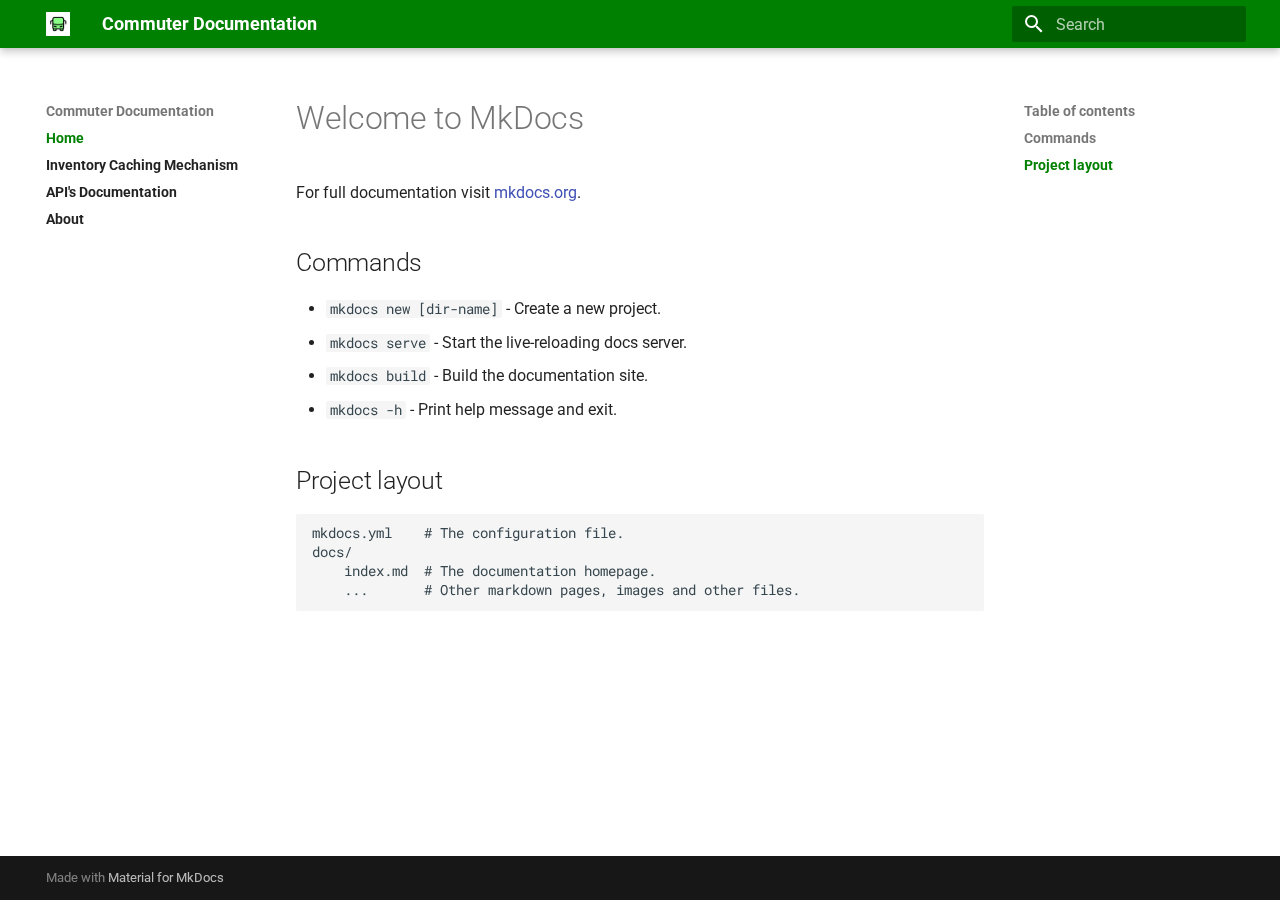
==== commit 219b0750: "Deployed 10c130b with MkDocs version: 1.6.1" ====
--- a/index.html
+++ b/index.html
@@ -274,6 +274,26 @@
   
   <span class="md-ellipsis">
     Inventory Caching Mechanism
+  </span>
+  
+
+      </a>
+    </li>
+  
+
+    
+      
+      
+  
+  
+  
+  
+    <li class="md-nav__item">
+      <a href="commuter/" class="md-nav__link">
+        
+  
+  <span class="md-ellipsis">
+    API's Documentation
   </span>
   
 
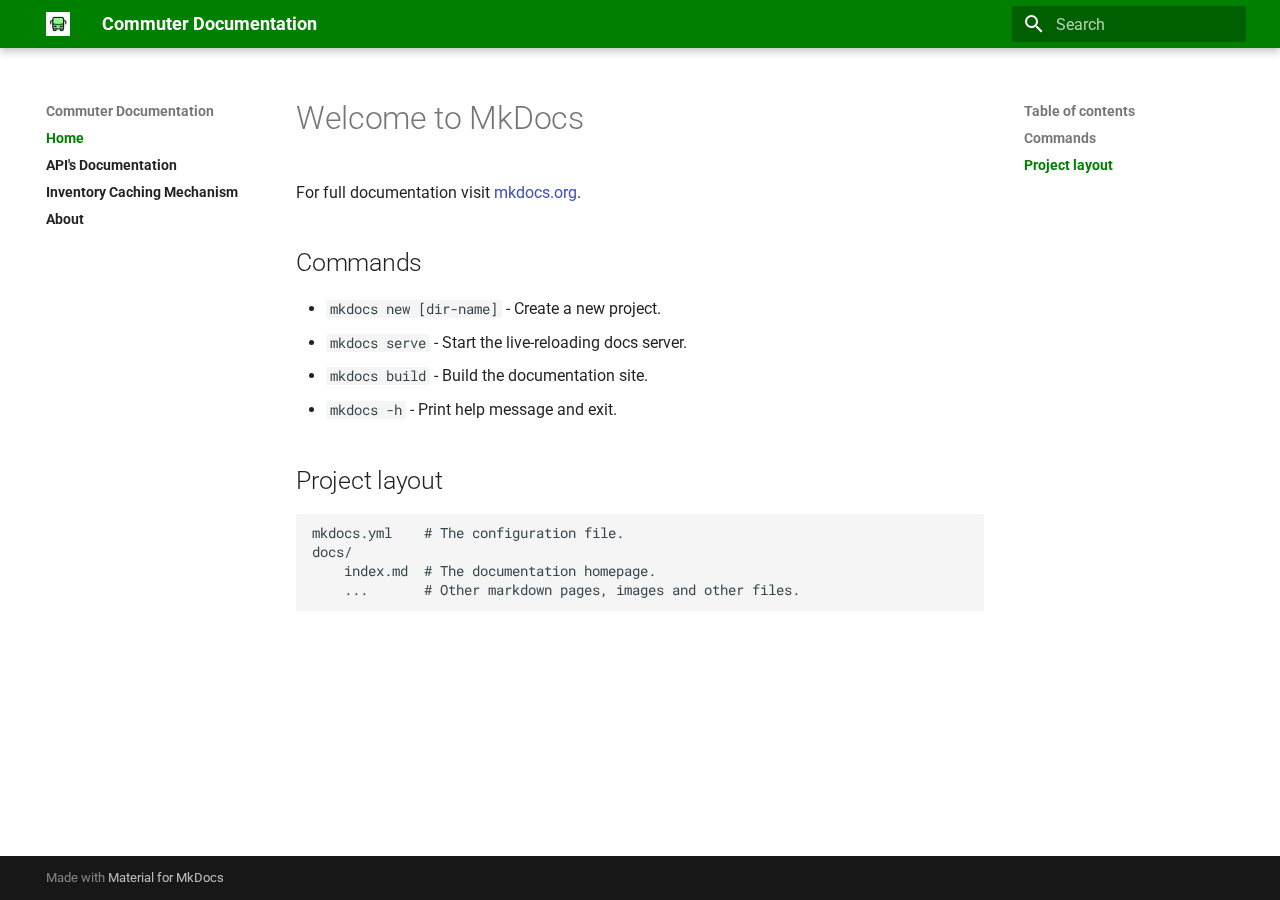
==== commit 712d3249: "Deployed 40aec38 with MkDocs version: 1.6.1" ====
--- a/index.html
+++ b/index.html
@@ -12,7 +12,7 @@
       
       
       
-        <link rel="next" href="inventory/">
+        <link rel="next" href="commuter/">
       
       
       <link rel="icon" href="images/favicon.ico">
@@ -269,31 +269,31 @@
   
   
     <li class="md-nav__item">
+      <a href="commuter/" class="md-nav__link">
+        
+  
+  <span class="md-ellipsis">
+    API's Documentation
+  </span>
+  
+
+      </a>
+    </li>
+  
+
+    
+      
+      
+  
+  
+  
+  
+    <li class="md-nav__item">
       <a href="inventory/" class="md-nav__link">
         
   
   <span class="md-ellipsis">
     Inventory Caching Mechanism
-  </span>
-  
-
-      </a>
-    </li>
-  
-
-    
-      
-      
-  
-  
-  
-  
-    <li class="md-nav__item">
-      <a href="commuter/" class="md-nav__link">
-        
-  
-  <span class="md-ellipsis">
-    API's Documentation
   </span>
   
 
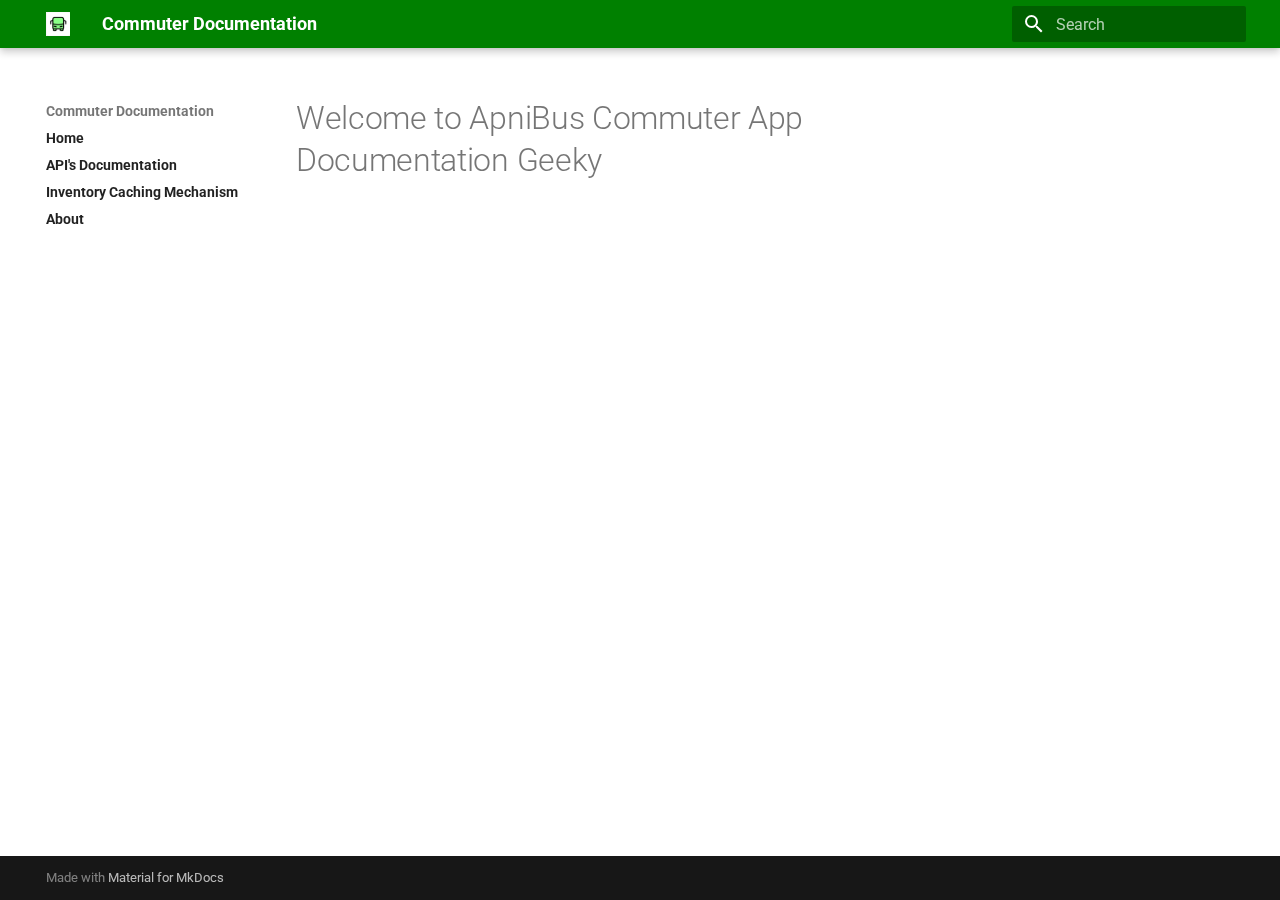
==== commit 436a38d7: "Deployed e103815 with MkDocs version: 1.6.1" ====
--- a/index.html
+++ b/index.html
@@ -8,11 +8,9 @@
       
       
       
-        <link rel="canonical" href="https://sambhav2410.github.io/commuter_apis/">
-      
-      
-      
-        <link rel="next" href="commuter/">
+        <link rel="canonical" href="https://sambhav2410.github.io/">
+      
+      
       
       
       <link rel="icon" href="images/favicon.ico">
@@ -64,7 +62,7 @@
     <div data-md-component="skip">
       
         
-        <a href="#welcome-to-mkdocs" class="md-skip">
+        <a href="#welcome-to-apnibus-commuter-app-documentation-geeky" class="md-skip">
           Skip to content
         </a>
       
@@ -99,7 +97,7 @@
         <div class="md-header__topic" data-md-component="header-topic">
           <span class="md-ellipsis">
             
-              Home
+              Welcome to ApniBus Commuter App Documentation Geeky
             
           </span>
         </div>
@@ -188,76 +186,18 @@
       
   
   
-    
-  
-  
-  
-    <li class="md-nav__item md-nav__item--active">
-      
-      <input class="md-nav__toggle md-toggle" type="checkbox" id="__toc">
-      
-      
-        
-      
-      
-        <label class="md-nav__link md-nav__link--active" for="__toc">
-          
+  
+  
+    <li class="md-nav__item">
+      <a href="login.html" class="md-nav__link">
+        
   
   <span class="md-ellipsis">
     Home
   </span>
   
 
-          <span class="md-nav__icon md-icon"></span>
-        </label>
-      
-      <a href="." class="md-nav__link md-nav__link--active">
-        
-  
-  <span class="md-ellipsis">
-    Home
-  </span>
-  
-
       </a>
-      
-        
-
-<nav class="md-nav md-nav--secondary" aria-label="Table of contents">
-  
-  
-  
-    
-  
-  
-    <label class="md-nav__title" for="__toc">
-      <span class="md-nav__icon md-icon"></span>
-      Table of contents
-    </label>
-    <ul class="md-nav__list" data-md-component="toc" data-md-scrollfix>
-      
-        <li class="md-nav__item">
-  <a href="#commands" class="md-nav__link">
-    <span class="md-ellipsis">
-      Commands
-    </span>
-  </a>
-  
-</li>
-      
-        <li class="md-nav__item">
-  <a href="#project-layout" class="md-nav__link">
-    <span class="md-ellipsis">
-      Project layout
-    </span>
-  </a>
-  
-</li>
-      
-    </ul>
-  
-</nav>
-      
     </li>
   
 
@@ -269,7 +209,7 @@
   
   
     <li class="md-nav__item">
-      <a href="commuter/" class="md-nav__link">
+      <a href="commuter" class="md-nav__link">
         
   
   <span class="md-ellipsis">
@@ -289,7 +229,7 @@
   
   
     <li class="md-nav__item">
-      <a href="inventory/" class="md-nav__link">
+      <a href="inventory" class="md-nav__link">
         
   
   <span class="md-ellipsis">
@@ -309,7 +249,7 @@
   
   
     <li class="md-nav__item">
-      <a href="about/" class="md-nav__link">
+      <a href="about" class="md-nav__link">
         
   
   <span class="md-ellipsis">
@@ -342,32 +282,6 @@
     
   
   
-    <label class="md-nav__title" for="__toc">
-      <span class="md-nav__icon md-icon"></span>
-      Table of contents
-    </label>
-    <ul class="md-nav__list" data-md-component="toc" data-md-scrollfix>
-      
-        <li class="md-nav__item">
-  <a href="#commands" class="md-nav__link">
-    <span class="md-ellipsis">
-      Commands
-    </span>
-  </a>
-  
-</li>
-      
-        <li class="md-nav__item">
-  <a href="#project-layout" class="md-nav__link">
-    <span class="md-ellipsis">
-      Project layout
-    </span>
-  </a>
-  
-</li>
-      
-    </ul>
-  
 </nav>
                   </div>
                 </div>
@@ -381,21 +295,7 @@
                   
 
 
-<h1 id="welcome-to-mkdocs">Welcome to MkDocs</h1>
-<p>For full documentation visit <a href="https://www.mkdocs.org">mkdocs.org</a>.</p>
-<h2 id="commands">Commands</h2>
-<ul>
-<li><code>mkdocs new [dir-name]</code> - Create a new project.</li>
-<li><code>mkdocs serve</code> - Start the live-reloading docs server.</li>
-<li><code>mkdocs build</code> - Build the documentation site.</li>
-<li><code>mkdocs -h</code> - Print help message and exit.</li>
-</ul>
-<h2 id="project-layout">Project layout</h2>
-<div class="codehilite"><pre><span></span><code>mkdocs.yml    # The configuration file.
-docs/
-    index.md  # The documentation homepage.
-    ...       # Other markdown pages, images and other files.
-</code></pre></div>
+<h1 id="welcome-to-apnibus-commuter-app-documentation-geeky">Welcome to ApniBus Commuter App Documentation Geeky</h1>
 
 
 
